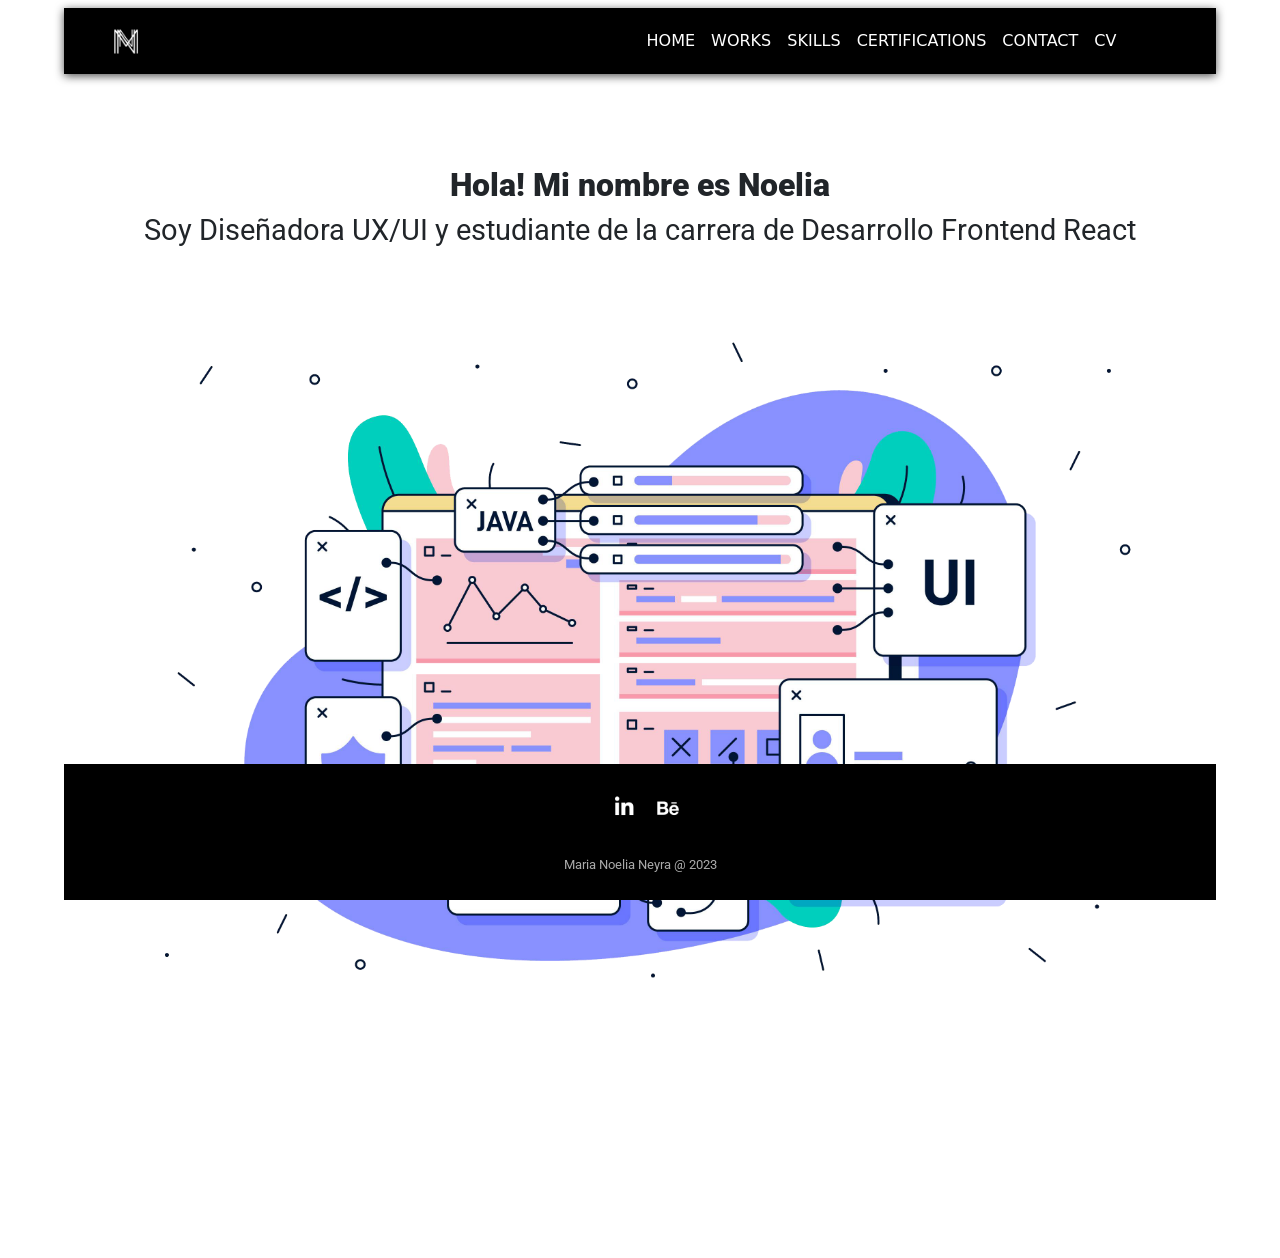
==== index.html @ 7e0b8962 "Metaetiquetas" ====
<!DOCTYPE html>
<html lang="en">
  <head>
      <!-- Metaetiquetas -->
      <meta charset="UTF-8">
      <meta http-equiv="X-UA-Compatible" content="IE=edge">
      <meta name="viewport" content="width=device-width, initial-scale=1.0">
      <meta name="desciption" content="¡Hola! Mi nombre es Noelia y te invito a visitar mi Portfolio Web">
      <meta name="keywords" content=" UX DESIGNER, UX, UI, HTML, CSS, JAVASCRIPT, EXPERIENCIA DE USUARIO, FIGMA, WHIMSICAL, PHOTOSHOP, ILLUSTRATOR">
      <!-- Icon -->
      <link rel="icon" type="image/png" sizes="16x16" href="./images/mnn-logo/favicon-16x16.png"> 
      <!-- Fuentes   -->
      <link href="https://fonts.googleapis.com/css?family=Roboto+Slab&display=swap" rel="stylesheet">  
      <link rel="preconnect" href="https://fonts.googleapis.com">
      <link rel="preconnect" href="https://fonts.gstatic.com" crossorigin>
      <link href="https://fonts.googleapis.com/css2?family=Roboto:ital,wght@0,100;0,400;0,500;0,700;0,900;1,100;1,300;1,400;1,500;1,900&family=Spinnaker&display=swap" rel="stylesheet">
      <!-- Bootstrap -->
      <link href="https://cdn.jsdelivr.net/npm/bootstrap@5.3.0/dist/css/bootstrap.min.css" rel="stylesheet" integrity="sha384-9ndCyUaIbzAi2FUVXJi0CjmCapSmO7SnpJef0486qhLnuZ2cdeRhO02iuK6FUUVM" crossorigin="anonymous">
      <script src="https://cdn.jsdelivr.net/npm/bootstrap@5.3.0/dist/js/bootstrap.bundle.min.js" integrity="sha384-geWF76RCwLtnZ8qwWowPQNguL3RmwHVBC9FhGdlKrxdiJJigb/j/68SIy3Te4Bkz" crossorigin="anonymous"></script>
      <!-- CSS -->
      <link rel="stylesheet" href="./SCSS/styles.css">
      <!-- Título -->
      <title>María Noelia Neyra | Home </title>
  </head>
  <!-- Body -->
  <body>
    <!-- Section -->
      <section>
        <!-- Navbar -->
          <nav class="navbar navbar-expand-lg bg-body-tertiary navbar fixed-top">
              <div class="container-fluid">
                <a class="navbar-brand" href="/index.html">
                  <img src="./images/logoMnn.png" alt="Logo" width="72" height="40" class="d-inline-block align-text-top img imgZoom">
                </a>
                <button class="navbar-toggler" type="button" data-bs-toggle="collapse" data-bs-target="#navbarSupportedContent" aria-controls="navbarSupportedContent" aria-expanded="false" aria-label="Toggle navigation">
                  <span class="navbar-toggler-icon"></span>
                </button>
                <div class="collapse navbar-collapse" id="navbarSupportedContent">
                  <ul class="navbar-nav">
                    <li class="nav-item">
                      <a class="nav-link" aria-current="page" href="./index.html"> HOME</a>
                    </li>
                    <li class="nav-item">
                      <a class="nav-link" aria-current="page" href="./pages/works.html"> WORKS</a>
                    </li>
                    <li class="nav-item">
                      <a class="nav-link" aria-current="page" href="./pages/skills.html"> SKILLS</a>
                    </li>
                    <li class="nav-item">
                      <a class="nav-link" aria-current="page" href="./pages/certifications.html"> CERTIFICATIONS</a>
                    </li>
                    <li class="nav-item">
                      <a class="nav-link" aria-current="page" href="./pages/contact.html"> CONTACT</a>
                    </li>
                    <li class="nav-item">
                      <a class="nav-link" aria-current="page" href="https://drive.google.com/file/d/1LeyNjabcEsjbzdWm5TXV762iki1envr3/view?usp=sharing" target="_blank">CV</a>
                    </li>
                  </ul>
                </div>
              </div>
            </nav>
      </section>
      <!-- Main -->
      <main>
        <div class="text">
          <div>
              <h1 class="textUno">Hola! Mi nombre es Noelia</h1>
              <h2 class="textDos">Soy Diseñadora UX/UI y estudiante de la carrera de Desarrollo Frontend React</h2>
          </div>
          <div class="ps-0 pe-20">
              <img class="tamImage imgZoom" src="./images/portada-uxui-png.png" alt="Imagen">
          </div>
      </div>
      </main>
      <!-- Footer -->
      <footer>
        <section class="footer fixed-bottom">
            <div class="social">
              <a href="https://www.linkedin.com/in/marianoelianeyra/" target="_blank"><img src="./images/linkedin.png" class="tamLi"></a>
              <a href="https://www.behance.net/noelianeyra" target="_blank"><img src="./images/behance.png" class="tamBe" ></a>
            </div>
            <p class="copyright">Maria Noelia Neyra @ 2023</p>
        </section>
    </footer>
  </body>
</html>
---- SCSS/styles.css ----
/*NAVBAR*/
.bg-body-tertiary {
  --bs-bg-opacity: 0;
}

@media (max-width: 575px) {
  body {
    padding-bottom: 0;
    margin-bottom: 0;
  }
  .navbar {
    background-color: #FFFFFF;
    --bs-navbar-color: #000000;
    --bs-navbar-hover-color:#8890f8;
    margin: 2% 2%;
  }
  .navbar-toggler {
    color: #000000;
    border: none;
    font-family: "Roboto";
  }
  .navbar-toggler:focus {
    text-decoration: none;
    outline: none;
    box-shadow: none;
  }
  .nav-item {
    margin-left: 50%;
  }
  .nav-link {
    background-color: #000000;
    color: #FFFFFF;
    font-family: "Roboto";
    font-size: 0.9rem;
    padding-left: 5%;
  }
  .imgZoom {
    cursor: pointer;
    transition: transform 0.2s ease;
    filter: drop-shadow(0 2px 5px rgba(0, 0, 0, 0.7));
  }
  .imgZoom:hover {
    transform: scale(1.1);
  }
}
@media (min-width: 576px) and (max-width: 732px) {
  body {
    padding-bottom: 0;
    margin-bottom: 0;
  }
  .navbar {
    background-color: #FFFFFF;
    --bs-navbar-color: #000000;
    --bs-navbar-hover-color:#8890f8;
    margin: 2% 2%;
  }
  .navbar-toggler {
    color: #000000;
    border: none;
    font-family: "Roboto";
  }
  .navbar-toggler:focus {
    text-decoration: none;
    outline: none;
    box-shadow: none;
  }
  .nav-item {
    margin-left: 50%;
  }
  .nav-link {
    background-color: #000000;
    color: #FFFFFF;
    font-family: "Roboto";
    font-size: 0.9rem;
    padding-left: 5%;
  }
  .imgZoom {
    cursor: pointer;
    transition: transform 0.2s ease;
    filter: drop-shadow(0 2px 5px rgba(0, 0, 0, 0.7));
  }
  .imgZoom:hover {
    transform: scale(1.1);
  }
}
@media (min-width: 733px) and (max-width: 767px) {
  body {
    padding-bottom: 0;
    margin-bottom: 0;
  }
  .navbar {
    background-color: #FFFFFF;
    --bs-navbar-color: #000000;
    --bs-navbar-hover-color:#8890f8;
    margin: 2% 2%;
  }
  .navbar-toggler {
    color: #000000;
    border: none;
    font-family: "Roboto";
  }
  .navbar-toggler:focus {
    text-decoration: none;
    outline: none;
    box-shadow: none;
  }
  .nav-item {
    margin-left: 50%;
  }
  .nav-link {
    background-color: #000000;
    color: #FFFFFF;
    font-family: "Roboto";
    font-size: 0.9rem;
    padding-left: 5%;
  }
  .imgZoom {
    cursor: pointer;
    transition: transform 0.2s ease;
    filter: drop-shadow(0 2px 5px rgba(0, 0, 0, 0.7));
  }
  .imgZoom:hover {
    transform: scale(1.1);
  }
}
@media (min-width: 768px) and (max-width: 991px) {
  body {
    padding-bottom: 0;
    margin-bottom: 0;
  }
  .navbar {
    background-color: #FFFFFF;
    --bs-navbar-color: #000000;
    --bs-navbar-hover-color:#8890f8;
    margin: 2% 2%;
  }
  .navbar-toggler {
    color: #000000;
    border: none;
    font-family: "Roboto";
  }
  .navbar-toggler:focus {
    text-decoration: none;
    outline: none;
    box-shadow: none;
  }
  .nav-item {
    margin-left: 50%;
  }
  .nav-link {
    background-color: #000000;
    color: #FFFFFF;
    font-family: "Roboto";
    font-size: 0.9rem;
    padding-left: 5%;
  }
  .imgZoom {
    cursor: pointer;
    transition: transform 0.2s ease;
    filter: drop-shadow(0 2px 5px rgba(0, 0, 0, 0.7));
  }
  .imgZoom:hover {
    transform: scale(1.1);
  }
}
@media (min-width: 992px) and (max-width: 1199px) {
  body {
    padding-bottom: 0;
    margin-bottom: 0;
  }
  .container-fluid {
    background-color: #000000;
    --bs-navbar-color: #FFFFFF;
    --bs-navbar-hover-color:#8890f8;
    margin: 0% 5%;
    filter: drop-shadow(0 2px 5px rgba(0, 0, 0, 0.7));
    font-size: 1rem;
  }
  .navbar-collapse {
    flex-grow: 0;
    margin-right: 10%;
  }
  .nav-link {
    margin: 0% 2%;
  }
  .imgZoom {
    cursor: pointer;
    transition: transform 0.2s ease;
  }
  .imgZoom:hover {
    transform: scale(1.1);
  }
}
@media (min-width: 1200px) and (max-width: 1399px) {
  body {
    padding-bottom: 0;
    margin-bottom: 0;
  }
  .container-fluid {
    background-color: #000000;
    --bs-navbar-color: #FFFFFF;
    --bs-navbar-hover-color:#8890f8;
    margin: 0% 5%;
    padding: 0.5% 2%;
    filter: drop-shadow(0 2px 5px rgba(0, 0, 0, 0.7));
  }
  .navbar-collapse {
    flex-grow: 0;
    margin-right: 6%;
  }
  .imgZoom {
    cursor: pointer;
    transition: transform 0.2s ease;
  }
  .imgZoom:hover {
    transform: scale(1.1);
  }
}
@media (min-width: 1400px) {
  body {
    padding-bottom: 0;
    margin-bottom: 0;
  }
  .container-fluid {
    background-color: #000000;
    --bs-navbar-color: #FFFFFF;
    --bs-navbar-hover-color:#8890f8;
    margin: 0% 5%;
    padding: 0.5% 2%;
    filter: drop-shadow(0 2px 5px rgba(0, 0, 0, 0.7));
  }
  .navbar-collapse {
    flex-grow: 0;
    margin-right: 6%;
  }
  .imgZoom {
    cursor: pointer;
    transition: transform 0.2s ease;
  }
  .imgZoom:hover {
    transform: scale(1.1);
  }
}
/* PORTADA */
@media (max-width: 575px) {
  body {
    padding-bottom: 0;
    margin-bottom: 0;
  }
  .tamImage {
    width: 105%;
    margin-top: 20%;
    padding-right: 5%;
  }
  .text {
    font-family: "Roboto";
    text-align: center;
    margin: 30% 5% 0% 5%;
  }
  .text h1:hover {
    color: #8890f8;
  }
  .textUno {
    font-size: 1.2rem;
    font-weight: 800;
  }
  .textDos {
    font-weight: 400;
    font-size: 1rem;
  }
}
@media (min-width: 576px) and (max-width: 767px) {
  body {
    padding-bottom: 0;
    margin-bottom: 0;
  }
  .tamImage {
    width: 105%;
    margin-top: 10%;
    padding-right: 5%;
    margin-bottom: 10%;
  }
  .text {
    font-family: "Roboto";
    text-align: center;
    margin: 25% 5% 0% 5%;
  }
  .text h1:hover {
    color: #8890f8;
  }
  .textUno {
    font-size: 1.8rem;
    font-weight: 800;
  }
  .textDos {
    font-weight: 400;
    font-size: 1.5rem;
  }
}
@media (min-width: 768px) and (max-width: 991px) {
  .tamImage {
    width: 90%;
    padding-right: 5%;
    margin-bottom: 5%;
  }
  .text {
    font-family: "Roboto";
    text-align: center;
    margin: 20% 5% 0% 5%;
  }
  .text h1:hover {
    color: #8890f8;
  }
  .textUno {
    font-size: 1.9rem;
    font-weight: 600;
  }
  .textDos {
    font-weight: 400;
    font-size: 1.5rem;
  }
}
@media (min-width: 992px) and (max-width: 1199px) {
  body {
    padding-bottom: 0;
    margin-bottom: 0;
  }
  .tamImage {
    width: 65%;
    margin-bottom: 20%;
  }
  .text {
    font-family: "Roboto";
    text-align: center;
    margin-top: 15%;
  }
  .text h1:hover {
    color: #8890f8;
  }
  .textUno {
    font-size: 2rem;
    font-weight: 800;
  }
  .textDos {
    font-weight: 400;
    font-size: 1.8rem;
    margin: 0% 15% 2% 15%;
  }
}
@media (min-width: 1200px) and (max-width: 1399px) {
  .container {
    display: flex;
    align-items: center;
    justify-content: center;
    margin-top: 50%;
  }
  .tamImage {
    width: 80%;
    margin-top: 5%;
  }
  .text {
    font-family: "Roboto";
    text-align: center;
    margin-top: 13%;
    margin-bottom: 20%;
  }
  .text h1:hover {
    color: #8890f8;
  }
  .textUno {
    font-size: 2rem;
    font-weight: 900;
  }
  .textDos {
    font-weight: 400;
    font-size: 1.8rem;
  }
}
@media (min-width: 1400px) {
  main {
    margin-top: -8%;
  }
  .container {
    display: flex;
    align-items: center;
    justify-content: center;
    margin-top: 50%;
  }
  .tamImage {
    width: 90%;
    margin-left: 90%;
    margin-top: -35%;
  }
  .text {
    width: 50%;
    font-family: "Roboto";
    text-align: center;
    margin-left: 2%;
    margin-top: 25%;
  }
  .text h1:hover {
    color: #8890f8;
  }
  .textUno {
    font-size: 2.5rem;
    font-weight: 900;
    margin-bottom: 5%;
  }
  .textDos {
    font-weight: 400;
    font-size: 1.8rem;
    margin: 0% 10% 0% 10%;
  }
}
/*WORKS*/
@media (max-width: 575px) {
  .tamTrabajos {
    width: 80%;
    margin-bottom: 8%;
    margin-left: 10%;
  }
  .marginB {
    margin-bottom: 30%;
  }
  .titulo {
    font-family: "Roboto";
    font-size: 1rem;
    margin-bottom: 10%;
    margin-top: 38%;
    text-align: center;
    position: relative;
  }
  .titulo::before,
  .titulo::after {
    content: "";
    position: absolute;
    width: 25%;
    height: 0.5px;
    background-color: rgb(99, 99, 99);
  }
  .titulo::before {
    left: 2px;
    margin-left: 13%;
    margin-top: 2%;
  }
  .titulo::after {
    right: 2px;
    margin-right: 13%;
    margin-top: 2%;
  }
}
@media (min-width: 576px) and (max-width: 767px) {
  .marginB {
    margin-bottom: 30%;
  }
  .tamTrabajos {
    width: 80%;
    margin-bottom: 8%;
    margin-left: 10%;
  }
  .titulo {
    font-family: "Roboto";
    font-size: 1.2rem;
    margin-bottom: 10%;
    margin-top: 25%;
    text-align: center;
    position: relative;
  }
  .titulo::before,
  .titulo::after {
    content: "";
    position: absolute;
    width: 25%;
    height: 0.5px;
    background-color: rgb(99, 99, 99);
  }
  .titulo::before {
    left: 2px;
    margin-left: 14%;
    margin-top: 2%;
  }
  .titulo::after {
    right: 2px;
    margin-right: 14%;
    margin-top: 2%;
  }
}
@media (min-width: 768px) and (max-width: 991px) {
  .marginB {
    margin-bottom: 30%;
  }
  .tamTrabajos {
    width: 80%;
    margin-bottom: 8%;
    margin-left: 10%;
  }
  .titulo {
    font-family: "Roboto";
    font-size: 1.5rem;
    margin-bottom: 8%;
    margin-top: 20%;
    text-align: center;
    position: relative;
  }
  .titulo::before,
  .titulo::after {
    content: "";
    position: absolute;
    width: 20%;
    height: 0.5px;
    background-color: rgb(99, 99, 99);
  }
  .titulo::before {
    left: 2px;
    margin-left: 20%;
    margin-top: 2%;
  }
  .titulo::after {
    right: 2px;
    margin-right: 20%;
    margin-top: 2%;
  }
}
@media (min-width: 992px) and (max-width: 1199px) {
  .marginB {
    margin-bottom: 20%;
  }
  .tamTrabajos {
    width: 80%;
    margin-bottom: 8%;
    margin-left: 10%;
  }
  .titulo {
    font-family: "Roboto";
    font-size: 1.5rem;
    margin-bottom: 8%;
    margin-top: 13%;
    text-align: center;
    position: relative;
  }
  .titulo::before,
  .titulo::after {
    content: "";
    position: absolute;
    width: 25%;
    height: 0.5px;
    background-color: rgb(99, 99, 99);
  }
  .titulo::before {
    left: 2px;
    margin-left: 18%;
    margin-top: 1.3%;
  }
  .titulo::after {
    right: 2px;
    margin-right: 18%;
    margin-top: 1.3%;
  }
}
@media (min-width: 1200px) and (max-width: 1399px) {
  .marginB {
    margin-bottom: 20%;
  }
  .tamTrabajos {
    width: 80%;
    margin-bottom: 8%;
    margin-left: 10%;
  }
  .titulo {
    font-family: "Roboto";
    font-size: 1.5rem;
    margin-bottom: 5%;
    margin-top: 13%;
    text-align: center;
    position: relative;
  }
  .titulo::before,
  .titulo::after {
    content: "";
    position: absolute;
    width: 30%;
    height: 0.5px;
    background-color: rgb(99, 99, 99);
  }
  .titulo::before {
    left: 2px;
    margin-left: 15%;
    margin-top: 1.3%;
  }
  .titulo::after {
    right: 2px;
    margin-right: 15%;
    margin-top: 1.3%;
  }
  .container {
    margin-top: 5%;
  }
}
@media (min-width: 1400px) {
  .tamTrabajos {
    width: 100%;
    margin-bottom: 22%;
  }
  .titulo {
    font-family: "Roboto";
    font-size: 1.5rem;
    margin-bottom: 5%;
    margin-top: 18%;
    text-align: center;
    position: relative;
  }
  .titulo::before,
  .titulo::after {
    content: "";
    position: absolute;
    width: 25%;
    height: 1px;
    background-color: rgb(99, 99, 99);
  }
  .titulo::before {
    left: 2px;
    margin-left: 21%;
    margin-top: 0.8%;
  }
  .titulo::after {
    right: 2px;
    margin-right: 21%;
    margin-top: 0.8%;
  }
  .container {
    margin-top: 5%;
  }
}
/*SKILLS*/
@media (max-width: 575px) {
  .tDisplay {
    display: flex;
    flex-direction: column;
    align-items: center;
    margin: 10px;
    text-align: center;
  }
  .tDisplay img {
    width: 150px;
  }
  .image-container-uno {
    display: block;
    justify-content: center;
    align-items: center;
    flex-wrap: wrap;
    margin-top: -1%;
    margin-bottom: 5%;
  }
  .image-container-dos {
    display: block;
    justify-content: center;
    align-items: center;
    flex-wrap: wrap;
    margin-top: -1%;
    margin-bottom: 10%;
  }
  .nameSkills {
    font-family: "Roboto";
    font-size: 0.9rem;
    font-weight: 100;
  }
  .mbottom {
    margin-bottom: 50%;
  }
}
@media (min-width: 576px) and (max-width: 767px) {
  .tDisplay {
    display: flex;
    flex-direction: column;
    align-items: center;
    margin: 10px;
    text-align: center;
  }
  .tDisplay img {
    width: 200px;
  }
  .image-container-uno {
    display: block;
    justify-content: center;
    align-items: center;
    flex-wrap: wrap;
    margin-top: -1%;
    margin-bottom: 5%;
  }
  .image-container-dos {
    display: block;
    justify-content: center;
    align-items: center;
    flex-wrap: wrap;
    margin-top: -1%;
    margin-bottom: 10%;
  }
  .nameSkills {
    font-family: "Roboto";
    font-size: 1rem;
    font-weight: 100;
  }
  .mbottom {
    margin-bottom: 50%;
  }
}
@media (min-width: 768px) and (max-width: 991px) {
  .tDisplay {
    display: flex;
    flex-direction: column;
    align-items: center;
    margin: 10px;
    text-align: center;
  }
  .tDisplay img {
    width: 180px;
  }
  .image-container-uno {
    display: flex;
    justify-content: center;
    align-items: center;
    flex-wrap: wrap;
    margin-top: -1%;
    margin-bottom: 5%;
  }
  .image-container-dos {
    display: flex;
    justify-content: center;
    align-items: center;
    flex-wrap: wrap;
    margin-top: -1%;
    margin-bottom: 10%;
  }
  .nameSkills {
    font-family: "Roboto";
    font-size: 0.9rem;
    font-weight: 100;
  }
  .mleftA {
    margin-left: 2%;
  }
  .mleft {
    margin-left: 6%;
  }
}
@media (min-width: 992px) and (max-width: 1199px) {
  .tDisplay {
    display: flex;
    flex-direction: column;
    align-items: center;
    margin: 10px;
    text-align: center;
  }
  .tDisplay img {
    width: 200px;
  }
  .image-container-uno {
    display: flex;
    justify-content: center;
    align-items: center;
    flex-wrap: wrap;
    margin-top: -1%;
    margin-bottom: 5%;
  }
  .image-container-dos {
    display: flex;
    justify-content: center;
    align-items: center;
    flex-wrap: wrap;
    margin-top: -1%;
    margin-bottom: 10%;
  }
  .nameSkills {
    font-family: "Roboto";
    font-size: 1rem;
    font-weight: 100;
  }
  .mleftA {
    margin-left: 5%;
  }
  .mleft {
    margin-left: 6%;
  }
}
@media (min-width: 1200px) and (max-width: 1399px) {
  .tDisplay {
    display: flex;
    flex-direction: column;
    align-items: center;
    margin: 10px;
    text-align: center;
  }
  .tDisplay img {
    width: 230px;
  }
  .image-container-uno {
    display: flex;
    justify-content: center;
    align-items: center;
    flex-wrap: wrap;
    margin-top: -1%;
    margin-bottom: 5%;
  }
  .image-container-dos {
    display: flex;
    justify-content: center;
    align-items: center;
    flex-wrap: wrap;
    margin-top: -1%;
    margin-bottom: 10%;
  }
  .nameSkills {
    font-family: "Roboto";
    font-size: 1rem;
    font-weight: 100;
  }
  .mleftA {
    margin-left: 3%;
  }
  .mleft {
    margin-left: 3%;
  }
}
@media (min-width: 1400px) {
  .tamLogo {
    width: 20%;
  }
  .tDisplay {
    display: flex;
    flex-direction: column;
    align-items: center;
    margin: 10px;
    text-align: center;
  }
  .tDisplay img {
    width: 250px;
  }
  .image-container-uno {
    display: flex;
    justify-content: center;
    align-items: center;
    flex-wrap: wrap;
    margin-top: -1%;
    margin-bottom: 5%;
  }
  .image-container-dos {
    display: flex;
    justify-content: center;
    align-items: center;
    flex-wrap: wrap;
    margin-top: -1%;
    margin-bottom: 15%;
  }
  .nameSkills {
    font-family: "Roboto";
    font-weight: 100;
    font-size: 1.2rem;
  }
  .mleftA {
    margin-left: 2%;
  }
  .mleft {
    margin-left: 2%;
  }
}
/*CERTIFICATIONS*/
@media (max-width: 575px) {
  .tDisplayC {
    display: inline;
    margin-right: 1%;
    margin-left: 1%;
  }
  .tamCerti {
    width: 75%;
    margin-bottom: 8%;
    margin-left: 3%;
  }
  .espacios {
    margin-left: 15%;
  }
  .tituloC {
    font-family: "Roboto";
    font-size: 1rem;
    margin-bottom: 10%;
    margin-top: 38%;
    text-align: center;
    position: relative;
  }
  .tituloC::before,
  .tituloC::after {
    content: "";
    position: absolute;
    width: 8%;
    height: 0.5px;
    background-color: rgb(99, 99, 99);
  }
  .tituloC::before {
    left: 2px;
    margin-left: 16%;
    margin-top: 2%;
  }
  .tituloC::after {
    right: 2px;
    margin-right: 16%;
    margin-top: 2%;
  }
  .mbottom {
    margin-bottom: 80%;
  }
}
@media (min-width: 576px) and (max-width: 767px) {
  .tDisplayC {
    display: inline;
    margin-right: 1%;
    margin-left: 1%;
  }
  .tamCerti {
    width: 75%;
    margin-bottom: 8%;
    margin-left: 3%;
  }
  .espacios {
    margin-left: 15%;
  }
  .tituloC {
    font-family: "Roboto";
    font-size: 1.2rem;
    margin-bottom: 10%;
    margin-top: 26%;
    text-align: center;
    position: relative;
  }
  .tituloC::before,
  .tituloC::after {
    content: "";
    position: absolute;
    width: 16%;
    height: 0.5px;
    background-color: rgb(99, 99, 99);
  }
  .tituloC::before {
    left: 2px;
    margin-left: 13%;
    margin-top: 2%;
  }
  .tituloC::after {
    right: 2px;
    margin-right: 13%;
    margin-top: 2%;
  }
  .mbottom {
    margin-bottom: 50%;
  }
}
@media (min-width: 768px) and (max-width: 991px) {
  .tDisplayC {
    display: inline;
    margin-right: 1%;
    margin-left: 1%;
  }
  .tamCerti {
    width: 75%;
    margin-bottom: 8%;
    margin-left: 3%;
  }
  .espacios {
    margin-left: 15%;
  }
  .tituloC {
    font-family: "Roboto";
    font-size: 1.5rem;
    margin-bottom: 10%;
    margin-top: 20%;
    text-align: center;
    position: relative;
  }
  .tituloC::before,
  .tituloC::after {
    content: "";
    position: absolute;
    width: 10%;
    height: 0.5px;
    background-color: rgb(99, 99, 99);
  }
  .tituloC::before {
    left: 2px;
    margin-left: 20%;
    margin-top: 2%;
  }
  .tituloC::after {
    right: 2px;
    margin-right: 20%;
    margin-top: 2%;
  }
  .mbottom {
    margin-bottom: 50%;
  }
}
@media (min-width: 992px) and (max-width: 1199px) {
  .tDisplayC {
    display: inline;
    margin-right: 1%;
    margin-left: 1%;
  }
  .tamCerti {
    width: 75%;
    margin-bottom: 8%;
    margin-left: 3%;
  }
  .espacios {
    margin-left: 15%;
  }
  .tituloC {
    font-family: "Roboto";
    font-size: 1.5rem;
    margin-bottom: 10%;
    margin-top: 13%;
    text-align: center;
    position: relative;
  }
  .tituloC::before,
  .tituloC::after {
    content: "";
    position: absolute;
    width: 17%;
    height: 0.5px;
    background-color: rgb(99, 99, 99);
  }
  .tituloC::before {
    left: 2px;
    margin-left: 18%;
    margin-top: 1.3%;
  }
  .tituloC::after {
    right: 2px;
    margin-right: 18%;
    margin-top: 1.3%;
  }
  .mbottom {
    margin-bottom: 50%;
  }
}
@media (min-width: 1200px) and (max-width: 1399px) {
  .tDisplayC {
    display: inline;
    margin-right: 1%;
    margin-left: 1%;
  }
  .tamCerti {
    width: 45%;
    margin-bottom: 8%;
  }
  .espacios {
    margin-left: 6%;
  }
  .tituloC {
    font-family: "Roboto";
    font-size: 1.5rem;
    margin-bottom: 5%;
    margin-top: 13%;
    text-align: center;
    position: relative;
  }
  .tituloC::before,
  .tituloC::after {
    content: "";
    position: absolute;
    width: 24%;
    height: 1px;
    background-color: rgb(99, 99, 99);
  }
  .tituloC::before {
    left: 2px;
    margin-left: 15%;
    margin-top: 1%;
  }
  .tituloC::after {
    right: 2px;
    margin-right: 15%;
    margin-top: 1%;
  }
  .mb {
    margin-bottom: 20%;
  }
}
@media (min-width: 1400px) {
  .tDisplayC {
    display: inline;
    margin-right: 1%;
    margin-left: 1%;
  }
  .tamCerti {
    width: 41%;
    margin-bottom: 8%;
    margin-left: 3%;
  }
  .espacios {
    margin-left: 5%;
  }
  .tituloC {
    font-family: "Roboto";
    font-size: 1.5rem;
    margin-bottom: 5%;
    margin-top: 18%;
    text-align: center;
    position: relative;
  }
  .tituloC::before,
  .tituloC::after {
    content: "";
    position: absolute;
    width: 23%;
    height: 1px;
    background-color: rgb(99, 99, 99);
  }
  .tituloC::before {
    left: 2px;
    margin-left: 19%;
    margin-top: 0.8%;
  }
  .tituloC::after {
    right: 2px;
    margin-right: 19%;
    margin-top: 0.8%;
  }
  .mb {
    margin-bottom: 20%;
  }
}
/*CONTACT*/
@media (max-width: 575px) {
  .tituloCont {
    font-family: "Roboto";
    font-size: 1rem;
    margin-bottom: 10%;
    margin-top: 37%;
    text-align: center;
    position: relative;
  }
  .tituloCont::before,
  .tituloCont::after {
    content: "";
    position: absolute;
    width: 18%;
    height: 0.5px;
    background-color: rgb(99, 99, 99);
  }
  .tituloCont::before {
    left: 2px;
    margin-left: 13%;
    margin-top: 3%;
  }
  .tituloCont::after {
    right: 2px;
    margin-right: 13%;
    margin-top: 3%;
  }
  .bg-contact {
    background-color: rgba(136, 143, 248, 0.4588235294);
    margin: 20% 17% 40% 18%;
    padding-top: 2%;
    padding-bottom: 2%;
  }
  .form {
    margin-left: 8%;
    margin-bottom: 4%;
    font-size: 0.9rem;
  }
  .space {
    margin-bottom: 5%;
  }
  .style {
    border-top: transparent;
    border-left: transparent;
    border-right: transparent;
    padding-top: 3%;
    padding-bottom: 3%;
    width: 90%;
  }
  .message {
    padding-bottom: 40%;
  }
  .input-name {
    margin-left: 0%;
    text-align: start;
    font-size: 0.9rem;
    font-family: "Roboto";
    font-weight: 500;
    margin-top: 2%;
  }
  .button {
    margin-left: 30%;
  }
  .submitF {
    border-radius: 10%;
  }
  .submitF:hover {
    color: #8890f8;
  }
  .submitF a {
    color: #000000;
    text-decoration: none;
    font-size: 0.9rem;
    padding-top: 1%;
    font-family: "Roboto";
  }
}
@media (min-width: 576px) and (max-width: 767px) {
  .tituloCont {
    font-family: "Roboto";
    font-size: 1rem;
    margin-bottom: 10%;
    margin-top: 25%;
    text-align: center;
    position: relative;
  }
  .tituloCont::before,
  .tituloCont::after {
    content: "";
    position: absolute;
    width: 25%;
    height: 0.5px;
    background-color: rgb(99, 99, 99);
  }
  .tituloCont::before {
    left: 2px;
    margin-left: 14%;
    margin-top: 2%;
  }
  .tituloCont::after {
    right: 2px;
    margin-right: 14%;
    margin-top: 2%;
  }
  .bg-contact {
    background-color: rgba(136, 143, 248, 0.4588235294);
    margin: 13% 20% 40% 20%;
    padding-top: 2%;
    padding-bottom: 2%;
  }
  .form {
    margin-left: 8%;
    margin-bottom: 4%;
    font-size: 1rem;
  }
  .space {
    margin-bottom: 5%;
  }
  .style {
    border-top: transparent;
    border-left: transparent;
    border-right: transparent;
    padding-top: 3%;
    padding-bottom: 3%;
    width: 90%;
  }
  .message {
    padding-bottom: 40%;
  }
  .input-name {
    margin-left: 0%;
    text-align: start;
    font-size: 1rem;
    font-family: "Roboto";
    font-weight: 500;
    margin-top: 2%;
  }
  .button {
    margin-left: 30%;
  }
  .submitF {
    border-radius: 10%;
  }
  .submitF:hover {
    color: #8890f8;
  }
  .submitF a {
    color: #000000;
    text-decoration: none;
    font-size: 1rem;
    padding-top: 1%;
    font-family: "Roboto";
  }
}
@media (min-width: 768px) and (max-width: 991px) {
  .tituloCont {
    font-family: "Roboto";
    font-size: 1.5rem;
    margin-bottom: 8%;
    margin-top: 20%;
    text-align: center;
    position: relative;
  }
  .tituloCont::before,
  .tituloCont::after {
    content: "";
    position: absolute;
    width: 20%;
    height: 0.5px;
    background-color: rgb(99, 99, 99);
  }
  .tituloCont::before {
    left: 2px;
    margin-left: 18%;
    margin-top: 2%;
  }
  .tituloCont::after {
    right: 2px;
    margin-right: 18%;
    margin-top: 2%;
  }
  .bg-contact {
    background-color: rgba(136, 143, 248, 0.4588235294);
    margin: 13% 17% 40% 18%;
    padding-top: 2%;
    padding-bottom: 2%;
  }
  .form {
    margin-left: 8%;
    margin-bottom: 4%;
    font-size: 1rem;
  }
  .space {
    margin-bottom: 5%;
  }
  .style {
    border-top: transparent;
    border-left: transparent;
    border-right: transparent;
    padding-top: 3%;
    padding-bottom: 3%;
    width: 90%;
  }
  .message {
    padding-bottom: 40%;
  }
  .input-name {
    margin-left: 0%;
    text-align: start;
    font-size: 1rem;
    font-family: "Roboto";
    font-weight: 500;
    margin-top: 2%;
  }
  .button {
    margin-left: 30%;
  }
  .submitF {
    border-radius: 10%;
  }
  .submitF:hover {
    color: #8890f8;
  }
  .submitF a {
    color: #000000;
    text-decoration: none;
    font-size: 1rem;
    padding-top: 1%;
    font-family: "Roboto";
  }
}
@media (min-width: 992px) and (max-width: 1199px) {
  .tituloCont {
    font-family: "Roboto";
    font-size: 1.5rem;
    margin-bottom: 8%;
    margin-top: 13%;
    text-align: center;
    position: relative;
  }
  .tituloCont::before,
  .tituloCont::after {
    content: "";
    position: absolute;
    width: 25%;
    height: 1px;
    background-color: rgb(99, 99, 99);
  }
  .tituloCont::before {
    left: 2px;
    margin-left: 16%;
    margin-top: 1.3%;
  }
  .tituloCont::after {
    right: 2px;
    margin-right: 16%;
    margin-top: 1.3%;
  }
  .bg-contact {
    background-color: rgba(136, 143, 248, 0.4588235294);
    margin: 0% 30% 18% 30%;
    padding-top: 2%;
    padding-bottom: 2%;
  }
  .form {
    margin-left: 8%;
    margin-bottom: 4%;
  }
  .space {
    margin-bottom: 5%;
  }
  .style {
    border-top: transparent;
    border-left: transparent;
    border-right: transparent;
    padding-top: 3%;
    padding-bottom: 3%;
    width: 90%;
  }
  .message {
    padding-bottom: 40%;
  }
  .input-name {
    margin-left: 0%;
    text-align: start;
    font-size: 1rem;
    font-family: "Roboto";
    font-weight: 500;
    margin-top: 2%;
  }
  .button {
    margin-left: 39%;
  }
  .submitF {
    border-radius: 10%;
    border-color: #8890f8;
    font-family: "Roboto";
    font-size: 0.9rem;
    text-decoration: none;
  }
  .submitF:hover {
    color: #8890f8;
  }
  .submitF a {
    color: #000000;
    text-decoration: none;
    font-size: 1rem;
    padding-top: 1%;
    font-family: "Roboto";
  }
}
@media (min-width: 1200px) and (max-width: 1399px) {
  .tituloCont {
    font-family: "Roboto";
    font-size: 1.5rem;
    margin-bottom: 8%;
    margin-top: 13%;
    text-align: center;
    position: relative;
  }
  .tituloCont::before,
  .tituloCont::after {
    content: "";
    position: absolute;
    width: 25%;
    height: 1px;
    background-color: rgb(99, 99, 99);
  }
  .tituloCont::before {
    left: 2px;
    margin-left: 16%;
    margin-top: 1.3%;
  }
  .tituloCont::after {
    right: 2px;
    margin-right: 16%;
    margin-top: 1.3%;
  }
  .bg-contact {
    background-color: rgba(136, 143, 248, 0.4588235294);
    margin: 0% 32% 18% 32%;
    padding-top: 2%;
    padding-bottom: 2%;
  }
  .form {
    margin-left: 8%;
    margin-bottom: 4%;
  }
  .space {
    margin-bottom: 5%;
  }
  .style {
    border-top: transparent;
    border-left: transparent;
    border-right: transparent;
    padding-top: 3%;
    padding-bottom: 3%;
    width: 90%;
  }
  .message {
    padding-bottom: 40%;
  }
  .input-name {
    margin-left: 0%;
    text-align: start;
    font-size: 1rem;
    font-family: "Roboto";
    font-weight: 500;
    margin-top: 2%;
  }
  .button {
    margin-left: 39%;
  }
  .submitF {
    border-radius: 10%;
    border-color: #8890f8;
    font-family: "Roboto";
    font-size: 1rem;
    text-decoration: none;
  }
  .submitF:hover {
    color: #8890f8;
  }
  .submitF a {
    color: #000000;
    text-decoration: none;
    font-size: 1rem;
    padding-top: 1%;
    font-family: "Roboto";
  }
}
@media (min-width: 1400px) {
  .tituloCont {
    font-family: "Roboto";
    font-size: 1.5rem;
    margin-bottom: 5%;
    margin-top: 18%;
    text-align: center;
    position: relative;
  }
  .tituloCont::before,
  .tituloCont::after {
    content: "";
    position: absolute;
    width: 23%;
    height: 1px;
    background-color: rgb(99, 99, 99);
  }
  .tituloCont::before {
    left: 2px;
    margin-left: 19%;
    margin-top: 0.8%;
  }
  .tituloCont::after {
    right: 2px;
    margin-right: 19%;
    margin-top: 0.8%;
  }
  .bg-contact {
    background-color: rgba(136, 143, 248, 0.4588235294);
    margin: 0% 35% 15% 35%;
    padding-top: 2%;
    padding-bottom: 2%;
  }
  .form {
    margin-left: 8%;
    margin-bottom: 4%;
  }
  .space {
    margin-bottom: 5%;
  }
  .style {
    border-top: transparent;
    border-left: transparent;
    border-right: transparent;
    padding-top: 5%;
    padding-bottom: 5%;
    width: 90%;
  }
  .message {
    padding-bottom: 40%;
  }
  .input-name {
    margin-left: 0%;
    text-align: start;
    font-size: 1rem;
    font-family: "Roboto";
    font-weight: 500;
    margin-top: 2%;
  }
  .button {
    margin-left: 39%;
  }
  .submitF {
    border-radius: 10%;
    border-color: #8890f8;
    font-family: "Roboto";
    font-size: 0.9rem;
    text-decoration: none;
  }
}
/*THANK YOU*/
@media (max-width: 575px) {
  .textT {
    text-align: center;
    margin: 60% 10% 0% 10%;
    color: #000000;
    font-family: "Roboto";
  }
  .tituloT {
    font-weight: 400;
    font-size: 1.5rem;
    filter: drop-shadow(0 2px 5px rgba(0, 0, 0, 0.7));
  }
  .subT {
    margin-top: 5%;
    font-size: 1rem;
    color: #8890f8;
  }
  .buttonT {
    align-items: center;
    margin-top: 20%;
    border-radius: 10%;
  }
  .buttonT a {
    text-decoration: none;
    color: #000000;
  }
  .buttonT a :hover {
    color: #8890f8;
  }
}
@media (min-width: 576px) and (max-width: 767px) {
  .textT {
    text-align: center;
    margin: 55% 10% 0% 10%;
    color: #000000;
    font-family: "Roboto";
  }
  .tituloT {
    font-weight: 400;
    font-size: 1.8rem;
    filter: drop-shadow(0 2px 5px rgba(0, 0, 0, 0.7));
  }
  .subT {
    margin-top: 5%;
    font-size: 1.5rem;
    color: #8890f8;
  }
  .buttonT {
    align-items: center;
    margin-top: 20%;
    border-radius: 10%;
  }
  .buttonT a {
    text-decoration: none;
    color: #000000;
  }
  .buttonT a :hover {
    color: #8890f8;
  }
}
@media (min-width: 768px) and (max-width: 991px) {
  .textT {
    text-align: center;
    margin: 30% 10% 0% 10%;
    color: #000000;
    font-family: "Roboto";
  }
  .tituloT {
    font-weight: 400;
    font-size: 1.8rem;
    filter: drop-shadow(0 2px 5px rgba(0, 0, 0, 0.7));
  }
  .subT {
    margin-top: 5%;
    font-size: 1.5rem;
    color: #8890f8;
  }
  .buttonT {
    align-items: center;
    margin-top: 20%;
    border-radius: 10%;
  }
  .buttonT a {
    text-decoration: none;
    color: #000000;
  }
  .buttonT a :hover {
    color: #8890f8;
  }
}
@media (min-width: 992px) and (max-width: 1199px) {
  .textT {
    text-align: center;
    margin: 30% 10% 0% 10%;
    color: #000000;
    font-family: "Roboto";
  }
  .tituloT {
    font-weight: 400;
    font-size: 1.8rem;
    filter: drop-shadow(0 2px 5px rgba(0, 0, 0, 0.7));
  }
  .subT {
    margin-top: 5%;
    font-size: 1.5rem;
    color: #8890f8;
  }
  .buttonT {
    align-items: center;
    margin-top: 20%;
    border-radius: 10%;
  }
  .buttonT a {
    text-decoration: none;
    color: #000000;
  }
  .buttonT a :hover {
    color: #8890f8;
  }
}
@media (min-width: 1200px) and (max-width: 1399px) {
  .textT {
    text-align: center;
    margin: 30% 10% 0% 10%;
    color: #000000;
    font-family: "Roboto";
  }
  .tituloT {
    font-weight: 400;
    font-size: 1.8rem;
    filter: drop-shadow(0 2px 5px rgba(0, 0, 0, 0.7));
  }
  .subT {
    margin-top: 5%;
    font-size: 1.5rem;
    color: #8890f8;
  }
  .buttonT {
    align-items: center;
    margin-top: 20%;
    border-radius: 10%;
  }
  .buttonT a {
    text-decoration: none;
    color: #000000;
  }
  .buttonT a :hover {
    color: #8890f8;
  }
}
@media (min-width: 1400px) {
  .textT {
    text-align: center;
    margin-top: 15%;
    color: #000000;
    font-family: "Roboto";
  }
  .tituloT {
    font-weight: 400;
    font-size: 2rem;
    filter: drop-shadow(0 2px 5px rgba(0, 0, 0, 0.7));
  }
  .subT {
    margin-top: 5%;
    font-size: 1.5rem;
    color: #8890f8;
  }
  .buttonT {
    align-items: center;
    margin-top: 12%;
    border-radius: 10%;
    font-size: 1rem;
  }
  .buttonT a {
    text-decoration: none;
    color: #000000;
  }
  .buttonT a :hover {
    color: #8890f8;
  }
}
/* FOOTER */
@media (max-width: 575px) {
  .tamLi {
    align-items: center;
    width: 58%;
    padding-top: 40%;
    margin-top: 10%;
    padding-bottom: 15%;
  }
  .tamBe {
    align-items: center;
    width: 55%;
    padding-top: 40%;
  }
  .footer {
    background-color: #000000;
  }
  .footer .social {
    text-align: center;
    justify-content: end;
    padding-bottom: 25px;
    margin-left: 1%;
  }
  .footer .social a {
    font-size: 24px;
    border: 1px solidcolor #FFFFFF;
    width: 40px;
    height: 40px;
    display: inline-block;
  }
  .footer .social a:hover {
    opacity: 0.5;
  }
  .footer .copyright {
    font-family: "Roboto";
    margin-top: 6px;
    padding-bottom: 5%;
    text-align: center;
    font-size: 0.8rem;
    color: #aaa;
  }
}
@media (min-width: 576px) and (max-width: 767px) {
  .tamLi {
    align-items: center;
    width: 58%;
    padding-top: 40%;
    margin-top: 10%;
    padding-bottom: 15%;
  }
  .tamBe {
    align-items: center;
    width: 55%;
    padding-top: 40%;
  }
  .footer {
    background-color: #000000;
  }
  .footer .social {
    text-align: center;
    justify-content: end;
    padding-bottom: 25px;
    margin-left: 1%;
  }
  .footer .social a {
    font-size: 24px;
    border: 1px solidcolor #FFFFFF;
    width: 40px;
    height: 40px;
    display: inline-block;
  }
  .footer .social a:hover {
    opacity: 0.5;
  }
  .footer .copyright {
    font-family: "Roboto";
    margin-top: 6px;
    padding-bottom: 5%;
    text-align: center;
    font-size: 0.8rem;
    color: #aaa;
  }
}
@media (min-width: 768px) and (max-width: 991px) {
  .tamLi {
    align-items: center;
    width: 58%;
    padding-top: 40%;
    margin-top: 10%;
    padding-bottom: 15%;
  }
  .tamBe {
    align-items: center;
    width: 55%;
    padding-top: 40%;
  }
  .footer {
    background-color: #000000;
  }
  .footer .social {
    text-align: center;
    justify-content: end;
    padding-bottom: 25px;
    margin-left: 1%;
  }
  .footer .social a {
    font-size: 24px;
    border: 1px solidcolor #FFFFFF;
    width: 40px;
    height: 40px;
    display: inline-block;
  }
  .footer .social a:hover {
    opacity: 0.5;
  }
  .footer .copyright {
    font-family: "Roboto";
    margin-top: 6px;
    padding-bottom: 5%;
    text-align: center;
    font-size: 0.8rem;
    color: #aaa;
  }
}
@media (min-width: 992px) and (max-width: 1199px) {
  .tamLi {
    align-items: center;
    width: 58%;
    padding-top: 40%;
    margin-top: 10%;
  }
  .tamBe {
    align-items: center;
    width: 55%;
    padding-top: 50%;
  }
  .footer {
    padding: 10px 0;
    background-color: #000000;
    margin: 2% 5% 0% 5%;
  }
  .footer .social {
    text-align: center;
    justify-content: end;
    padding-bottom: 25px;
    margin-left: 1%;
  }
  .footer .social a {
    font-size: 24px;
    border: 1px solidcolor #FFFFFF;
    width: 40px;
    height: 40px;
    display: inline-block;
  }
  .footer .social a:hover {
    opacity: 0.5;
  }
  .footer .copyright {
    font-family: "Roboto";
    margin-top: 15px;
    text-align: center;
    font-size: 13px;
    color: #aaa;
  }
}
@media (min-width: 1200px) and (max-width: 1399px) {
  .tamLi {
    align-items: center;
    width: 58%;
    padding-top: 40%;
    margin-top: 10%;
  }
  .tamBe {
    align-items: center;
    width: 55%;
    padding-top: 50%;
  }
  .footer {
    padding: 10px 0;
    background-color: #000000;
    margin: 2% 5% 0% 5%;
  }
  .footer .social {
    text-align: center;
    justify-content: end;
    padding-bottom: 25px;
    margin-left: 1%;
  }
  .footer .social a {
    font-size: 24px;
    border: 1px solidcolor #FFFFFF;
    width: 40px;
    height: 40px;
    display: inline-block;
  }
  .footer .social a:hover {
    opacity: 0.5;
  }
  .footer .copyright {
    font-family: "Roboto";
    margin-top: 15px;
    text-align: center;
    font-size: 13px;
    color: #aaa;
  }
}
@media (min-width: 1400px) {
  .tamLi {
    align-items: center;
    width: 58%;
    padding-top: 40%;
    margin-top: 10%;
  }
  .tamBe {
    align-items: center;
    width: 58%;
    padding-top: 53%;
  }
  .footer {
    padding: 10px 0;
    background-color: #000000;
    margin: 2% 5% 0% 5%;
    filter: drop-shadow(0 2px 5px rgba(0, 0, 0, 0.7));
  }
  .footer .social {
    text-align: center;
    justify-content: end;
    padding-bottom: 25px;
    margin-left: 1%;
  }
  .footer .social a {
    font-size: 24px;
    border: 1px solidcolor #FFFFFF;
    width: 40px;
    height: 40px;
    display: inline-block;
  }
  .footer .social a:hover {
    opacity: 0.5;
  }
  .footer .copyright {
    font-family: "Roboto";
    margin-top: 15px;
    text-align: center;
    font-size: 13px;
    color: #aaa;
  }
}/*# sourceMappingURL=styles.css.map */
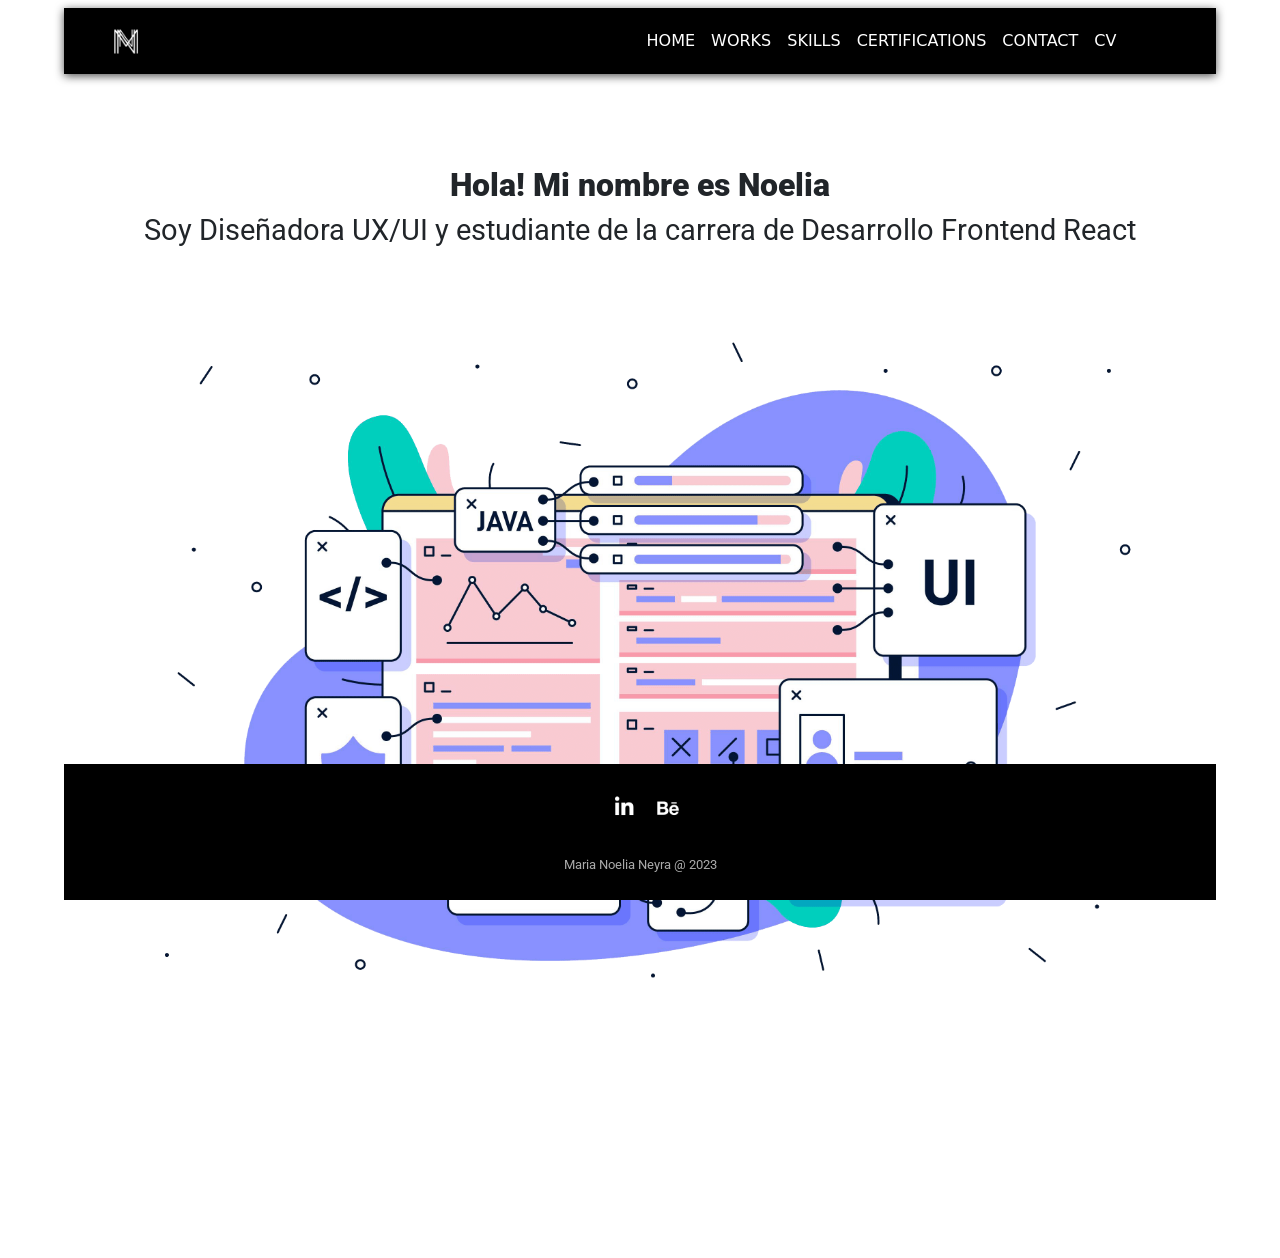
==== commit cb22e232: "Comprensión de imágenes" ====
--- a/index.html
+++ b/index.html
@@ -5,7 +5,7 @@
       <meta charset="UTF-8">
       <meta http-equiv="X-UA-Compatible" content="IE=edge">
       <meta name="viewport" content="width=device-width, initial-scale=1.0">
-      <meta name="desciption" content="¡Hola! Mi nombre es Noelia y te invito a visitar mi Portfolio Web">
+      <meta name="description" content="¡Hola! Mi nombre es Noelia y te invito a visitar mi Portfolio Web">
       <meta name="keywords" content=" UX DESIGNER, UX, UI, HTML, CSS, JAVASCRIPT, EXPERIENCIA DE USUARIO, FIGMA, WHIMSICAL, PHOTOSHOP, ILLUSTRATOR">
       <!-- Icon -->
       <link rel="icon" type="image/png" sizes="16x16" href="./images/mnn-logo/favicon-16x16.png"> 
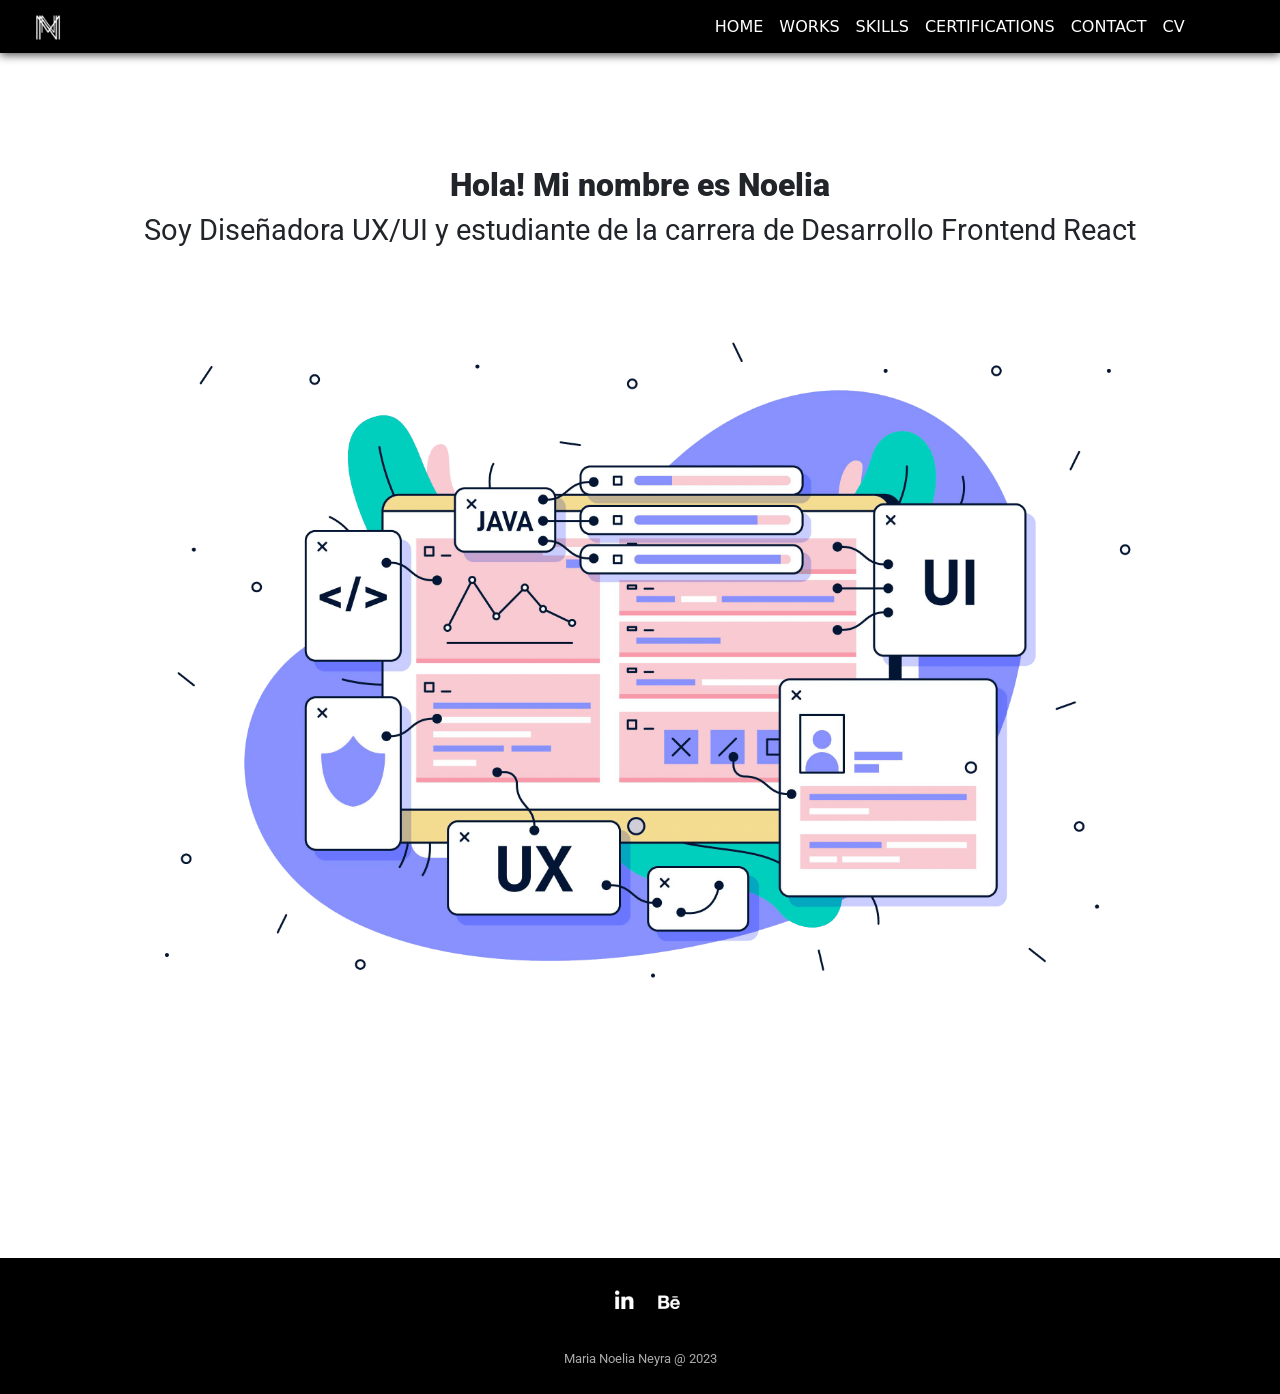
==== commit c4c830b1: "Proyecto Final" ====
--- a/index.html
+++ b/index.html
@@ -30,7 +30,7 @@
           <nav class="navbar navbar-expand-lg bg-body-tertiary navbar fixed-top">
               <div class="container-fluid">
                 <a class="navbar-brand" href="/index.html">
-                  <img src="./images/logoMnn.png" alt="Logo" width="72" height="40" class="d-inline-block align-text-top img imgZoom">
+                  <img src="./images/logoMnn.png" alt="Logo de página" width="72" height="40" class="d-inline-block align-text-top img imgZoom">
                 </a>
                 <button class="navbar-toggler" type="button" data-bs-toggle="collapse" data-bs-target="#navbarSupportedContent" aria-controls="navbarSupportedContent" aria-expanded="false" aria-label="Toggle navigation">
                   <span class="navbar-toggler-icon"></span>
@@ -68,16 +68,16 @@
               <h2 class="textDos">Soy Diseñadora UX/UI y estudiante de la carrera de Desarrollo Frontend React</h2>
           </div>
           <div class="ps-0 pe-20">
-              <img class="tamImage imgZoom" src="./images/portada-uxui-png.png" alt="Imagen">
+              <img class="tamImage imgZoom" src="./images/portada-uxui-png.png" alt="Portada UX/UI">
           </div>
       </div>
       </main>
       <!-- Footer -->
       <footer>
-        <section class="footer fixed-bottom">
+        <section class="footer">
             <div class="social">
-              <a href="https://www.linkedin.com/in/marianoelianeyra/" target="_blank"><img src="./images/linkedin.png" class="tamLi"></a>
-              <a href="https://www.behance.net/noelianeyra" target="_blank"><img src="./images/behance.png" class="tamBe" ></a>
+              <a href="https://www.linkedin.com/in/marianoelianeyra/" target="_blank"><img src="./images/linkedin.png" alt="Logo Linkedin" class="tamLi"></a>
+              <a href="https://www.behance.net/noelianeyra" target="_blank"><img src="./images/behance.png" alt="Logo Behance" class="tamBe" ></a>
             </div>
             <p class="copyright">Maria Noelia Neyra @ 2023</p>
         </section>
--- a/SCSS/styles.css
+++ b/SCSS/styles.css
@@ -1,8 +1,982 @@
-/*NAVBAR*/
 .bg-body-tertiary {
   --bs-bg-opacity: 0;
 }
 
+/*CERTIFICATIONS*/
+@media (max-width: 575px) {
+  .tDisplayC {
+    display: inline;
+    margin-right: 1%;
+    margin-left: 1%;
+  }
+  .tamCerti {
+    width: 75%;
+    margin-bottom: 8%;
+    margin-left: 3%;
+  }
+  .espacios {
+    margin-left: 15%;
+  }
+  .tituloC {
+    font-family: "Roboto";
+    text-align: center;
+    position: relative;
+    font-size: 1rem;
+    margin-bottom: 10%;
+    margin-top: 38%;
+  }
+  .tituloC::before,
+  .tituloC::after {
+    content: "";
+    position: absolute;
+    width: 8%;
+    height: 0.5px;
+    background-color: rgb(99, 99, 99);
+  }
+  .tituloC::before {
+    left: 2px;
+    margin-left: 16%;
+    margin-top: 2%;
+  }
+  .tituloC::after {
+    right: 2px;
+    margin-right: 16%;
+    margin-top: 2%;
+  }
+  .mbottom {
+    margin-bottom: 80%;
+  }
+}
+@media (min-width: 576px) and (max-width: 767px) {
+  .tDisplayC {
+    display: inline;
+    margin-right: 1%;
+    margin-left: 1%;
+  }
+  .tamCerti {
+    width: 75%;
+    margin-bottom: 8%;
+    margin-left: 3%;
+  }
+  .espacios {
+    margin-left: 15%;
+  }
+  .tituloC {
+    font-family: "Roboto";
+    text-align: center;
+    position: relative;
+    font-size: 1.2rem;
+    margin-bottom: 10%;
+    margin-top: 26%;
+  }
+  .tituloC::before,
+  .tituloC::after {
+    content: "";
+    position: absolute;
+    width: 16%;
+    height: 0.5px;
+    background-color: rgb(99, 99, 99);
+  }
+  .tituloC::before {
+    left: 2px;
+    margin-left: 13%;
+    margin-top: 2%;
+  }
+  .tituloC::after {
+    right: 2px;
+    margin-right: 13%;
+    margin-top: 2%;
+  }
+  .mbottom {
+    margin-bottom: 50%;
+  }
+}
+@media (min-width: 768px) and (max-width: 991px) {
+  .tDisplayC {
+    display: inline;
+    margin-right: 1%;
+    margin-left: 1%;
+  }
+  .tamCerti {
+    width: 75%;
+    margin-bottom: 8%;
+    margin-left: 3%;
+  }
+  .espacios {
+    margin-left: 15%;
+  }
+  .tituloC {
+    font-family: "Roboto";
+    text-align: center;
+    position: relative;
+    font-size: 1.5rem;
+    margin-bottom: 10%;
+    margin-top: 20%;
+  }
+  .tituloC::before,
+  .tituloC::after {
+    content: "";
+    position: absolute;
+    width: 10%;
+    height: 0.5px;
+    background-color: rgb(99, 99, 99);
+  }
+  .tituloC::before {
+    left: 2px;
+    margin-left: 20%;
+    margin-top: 2%;
+  }
+  .tituloC::after {
+    right: 2px;
+    margin-right: 20%;
+    margin-top: 2%;
+  }
+  .mbottom {
+    margin-bottom: 50%;
+  }
+}
+@media (min-width: 992px) and (max-width: 1199px) {
+  .tDisplayC {
+    display: inline;
+    margin-right: 1%;
+    margin-left: 1%;
+  }
+  .tamCerti {
+    width: 75%;
+    margin-bottom: 8%;
+    margin-left: 3%;
+  }
+  .espacios {
+    margin-left: 15%;
+  }
+  .tituloC {
+    font-family: "Roboto";
+    text-align: center;
+    position: relative;
+    font-size: 1.5rem;
+    margin-bottom: 10%;
+    margin-top: 13%;
+  }
+  .tituloC::before,
+  .tituloC::after {
+    content: "";
+    position: absolute;
+    width: 17%;
+    height: 0.5px;
+    background-color: rgb(99, 99, 99);
+  }
+  .tituloC::before {
+    left: 2px;
+    margin-left: 18%;
+    margin-top: 1.3%;
+  }
+  .tituloC::after {
+    right: 2px;
+    margin-right: 18%;
+    margin-top: 1.3%;
+  }
+  .mbottom {
+    margin-bottom: 50%;
+  }
+}
+@media (min-width: 1200px) and (max-width: 1399px) {
+  .tDisplayC {
+    display: inline;
+    margin-right: 1%;
+    margin-left: 1%;
+  }
+  .tamCerti {
+    width: 45%;
+    margin-bottom: 8%;
+  }
+  .espacios {
+    margin-left: 6%;
+  }
+  .tituloC {
+    font-family: "Roboto";
+    text-align: center;
+    position: relative;
+    font-size: 1.5rem;
+    margin-bottom: 5%;
+    margin-top: 13%;
+  }
+  .tituloC::before,
+  .tituloC::after {
+    content: "";
+    position: absolute;
+    width: 24%;
+    height: 1px;
+    background-color: rgb(99, 99, 99);
+  }
+  .tituloC::before {
+    left: 2px;
+    margin-left: 15%;
+    margin-top: 1%;
+  }
+  .tituloC::after {
+    right: 2px;
+    margin-right: 15%;
+    margin-top: 1%;
+  }
+  .mb {
+    margin-bottom: 20%;
+  }
+}
+@media (min-width: 1400px) {
+  .tDisplayC {
+    display: inline;
+    margin-right: 1%;
+    margin-left: 1%;
+  }
+  .tamCerti {
+    width: 41%;
+    margin-bottom: 8%;
+    margin-left: 3%;
+  }
+  .espacios {
+    margin-left: 5%;
+  }
+  .tituloC {
+    font-family: "Roboto";
+    text-align: center;
+    position: relative;
+    font-size: 1.5rem;
+    margin-bottom: 5%;
+    margin-top: 18%;
+  }
+  .tituloC::before,
+  .tituloC::after {
+    content: "";
+    position: absolute;
+    width: 23%;
+    height: 1px;
+    background-color: rgb(99, 99, 99);
+  }
+  .tituloC::before {
+    left: 2px;
+    margin-left: 19%;
+    margin-top: 0.8%;
+  }
+  .tituloC::after {
+    right: 2px;
+    margin-right: 19%;
+    margin-top: 0.8%;
+  }
+  .mb {
+    margin-bottom: 20%;
+  }
+}
+/*CONTACT*/
+@media (max-width: 575px) {
+  .tituloCont {
+    font-family: "Roboto";
+    text-align: center;
+    position: relative;
+    font-size: 1rem;
+    margin-bottom: 10%;
+    margin-top: 37%;
+  }
+  .tituloCont::before,
+  .tituloCont::after {
+    content: "";
+    position: absolute;
+    width: 18%;
+    height: 0.5px;
+    background-color: rgb(99, 99, 99);
+  }
+  .tituloCont::before {
+    left: 2px;
+    margin-left: 13%;
+    margin-top: 3%;
+  }
+  .tituloCont::after {
+    right: 2px;
+    margin-right: 13%;
+    margin-top: 3%;
+  }
+  .bg-contact {
+    background-color: rgba(136, 143, 248, 0.4588235294);
+    margin: 20% 17% 40% 18%;
+    padding-top: 2%;
+    padding-bottom: 2%;
+  }
+  .form {
+    margin-left: 8%;
+    margin-bottom: 4%;
+    font-size: 0.9rem;
+  }
+  .space {
+    margin-bottom: 5%;
+  }
+  .style {
+    border-top: transparent;
+    border-left: transparent;
+    border-right: transparent;
+    padding-top: 3%;
+    padding-bottom: 3%;
+    width: 90%;
+  }
+  .message {
+    padding-bottom: 40%;
+  }
+  .input-name {
+    margin-left: 0%;
+    text-align: start;
+    font-size: 0.9rem;
+    font-family: "Roboto";
+    font-weight: 500;
+    margin-top: 2%;
+  }
+  .button {
+    margin-left: 30%;
+  }
+  .submitF {
+    border-radius: 10%;
+  }
+  .submitF:hover {
+    color: #8890f8;
+  }
+  .submitF a {
+    color: #000000;
+    text-decoration: none;
+    font-size: 0.9rem;
+    padding-top: 1%;
+    font-family: "Roboto";
+  }
+}
+@media (min-width: 576px) and (max-width: 767px) {
+  .tituloCont {
+    font-family: "Roboto";
+    text-align: center;
+    position: relative;
+    font-size: 1rem;
+    margin-bottom: 10%;
+    margin-top: 25%;
+  }
+  .tituloCont::before,
+  .tituloCont::after {
+    content: "";
+    position: absolute;
+    width: 25%;
+    height: 0.5px;
+    background-color: rgb(99, 99, 99);
+  }
+  .tituloCont::before {
+    left: 2px;
+    margin-left: 14%;
+    margin-top: 2%;
+  }
+  .tituloCont::after {
+    right: 2px;
+    margin-right: 14%;
+    margin-top: 2%;
+  }
+  .bg-contact {
+    background-color: rgba(136, 143, 248, 0.4588235294);
+    margin: 13% 20% 40% 20%;
+    padding-top: 2%;
+    padding-bottom: 2%;
+  }
+  .form {
+    margin-left: 8%;
+    margin-bottom: 4%;
+    font-size: 1rem;
+  }
+  .space {
+    margin-bottom: 5%;
+  }
+  .style {
+    border-top: transparent;
+    border-left: transparent;
+    border-right: transparent;
+    padding-top: 3%;
+    padding-bottom: 3%;
+    width: 90%;
+  }
+  .message {
+    padding-bottom: 40%;
+  }
+  .input-name {
+    margin-left: 0%;
+    text-align: start;
+    font-size: 1rem;
+    font-family: "Roboto";
+    font-weight: 500;
+    margin-top: 2%;
+  }
+  .button {
+    margin-left: 30%;
+  }
+  .submitF {
+    border-radius: 10%;
+  }
+  .submitF:hover {
+    color: #8890f8;
+  }
+  .submitF a {
+    color: #000000;
+    text-decoration: none;
+    font-size: 1rem;
+    padding-top: 1%;
+    font-family: "Roboto";
+  }
+}
+@media (min-width: 768px) and (max-width: 991px) {
+  .tituloCont {
+    font-family: "Roboto";
+    text-align: center;
+    position: relative;
+    font-size: 1.5rem;
+    margin-bottom: 8%;
+    margin-top: 20%;
+  }
+  .tituloCont::before,
+  .tituloCont::after {
+    content: "";
+    position: absolute;
+    width: 20%;
+    height: 0.5px;
+    background-color: rgb(99, 99, 99);
+  }
+  .tituloCont::before {
+    left: 2px;
+    margin-left: 18%;
+    margin-top: 2%;
+  }
+  .tituloCont::after {
+    right: 2px;
+    margin-right: 18%;
+    margin-top: 2%;
+  }
+  .bg-contact {
+    background-color: rgba(136, 143, 248, 0.4588235294);
+    margin: 13% 17% 40% 18%;
+    padding-top: 2%;
+    padding-bottom: 2%;
+  }
+  .form {
+    margin-left: 8%;
+    margin-bottom: 4%;
+    font-size: 1rem;
+  }
+  .space {
+    margin-bottom: 5%;
+  }
+  .style {
+    border-top: transparent;
+    border-left: transparent;
+    border-right: transparent;
+    padding-top: 3%;
+    padding-bottom: 3%;
+    width: 90%;
+  }
+  .message {
+    padding-bottom: 40%;
+  }
+  .input-name {
+    margin-left: 0%;
+    text-align: start;
+    font-size: 1rem;
+    font-family: "Roboto";
+    font-weight: 500;
+    margin-top: 2%;
+  }
+  .button {
+    margin-left: 30%;
+  }
+  .submitF {
+    border-radius: 10%;
+  }
+  .submitF:hover {
+    color: #8890f8;
+  }
+  .submitF a {
+    color: #000000;
+    text-decoration: none;
+    font-size: 1rem;
+    padding-top: 1%;
+    font-family: "Roboto";
+  }
+}
+@media (min-width: 992px) and (max-width: 1199px) {
+  .tituloCont {
+    font-family: "Roboto";
+    text-align: center;
+    position: relative;
+    font-size: 1.5rem;
+    margin-bottom: 8%;
+    margin-top: 13%;
+  }
+  .tituloCont::before,
+  .tituloCont::after {
+    content: "";
+    position: absolute;
+    width: 25%;
+    height: 1px;
+    background-color: rgb(99, 99, 99);
+  }
+  .tituloCont::before {
+    left: 2px;
+    margin-left: 16%;
+    margin-top: 1.3%;
+  }
+  .tituloCont::after {
+    right: 2px;
+    margin-right: 16%;
+    margin-top: 1.3%;
+  }
+  .bg-contact {
+    background-color: rgba(136, 143, 248, 0.4588235294);
+    margin: 0% 30% 18% 30%;
+    padding-top: 2%;
+    padding-bottom: 2%;
+  }
+  .form {
+    margin-left: 8%;
+    margin-bottom: 4%;
+  }
+  .space {
+    margin-bottom: 5%;
+  }
+  .style {
+    border-top: transparent;
+    border-left: transparent;
+    border-right: transparent;
+    padding-top: 3%;
+    padding-bottom: 3%;
+    width: 90%;
+  }
+  .message {
+    padding-bottom: 40%;
+  }
+  .input-name {
+    margin-left: 0%;
+    text-align: start;
+    font-size: 1rem;
+    font-family: "Roboto";
+    font-weight: 500;
+    margin-top: 2%;
+  }
+  .button {
+    margin-left: 39%;
+  }
+  .submitF {
+    border-radius: 10%;
+    border-color: #8890f8;
+    font-family: "Roboto";
+    font-size: 0.9rem;
+    text-decoration: none;
+  }
+  .submitF:hover {
+    color: #8890f8;
+  }
+  .submitF a {
+    color: #000000;
+    text-decoration: none;
+    font-size: 1rem;
+    padding-top: 1%;
+    font-family: "Roboto";
+  }
+}
+@media (min-width: 1200px) and (max-width: 1399px) {
+  .tituloCont {
+    font-family: "Roboto";
+    text-align: center;
+    position: relative;
+    font-size: 1.5rem;
+    margin-bottom: 8%;
+    margin-top: 13%;
+  }
+  .tituloCont::before,
+  .tituloCont::after {
+    content: "";
+    position: absolute;
+    width: 25%;
+    height: 1px;
+    background-color: rgb(99, 99, 99);
+  }
+  .tituloCont::before {
+    left: 2px;
+    margin-left: 16%;
+    margin-top: 1.3%;
+  }
+  .tituloCont::after {
+    right: 2px;
+    margin-right: 16%;
+    margin-top: 1.3%;
+  }
+  .bg-contact {
+    background-color: rgba(136, 143, 248, 0.4588235294);
+    margin: 0% 32% 18% 32%;
+    padding-top: 2%;
+    padding-bottom: 2%;
+  }
+  .form {
+    margin-left: 8%;
+    margin-bottom: 4%;
+  }
+  .space {
+    margin-bottom: 5%;
+  }
+  .style {
+    border-top: transparent;
+    border-left: transparent;
+    border-right: transparent;
+    padding-top: 3%;
+    padding-bottom: 3%;
+    width: 90%;
+  }
+  .message {
+    padding-bottom: 40%;
+  }
+  .input-name {
+    margin-left: 0%;
+    text-align: start;
+    font-size: 1rem;
+    font-family: "Roboto";
+    font-weight: 500;
+    margin-top: 2%;
+  }
+  .button {
+    margin-left: 39%;
+  }
+  .submitF {
+    border-radius: 10%;
+    border-color: #8890f8;
+    font-family: "Roboto";
+    font-size: 1rem;
+    text-decoration: none;
+  }
+  .submitF:hover {
+    color: #8890f8;
+  }
+  .submitF a {
+    color: #000000;
+    text-decoration: none;
+    font-size: 1rem;
+    padding-top: 1%;
+    font-family: "Roboto";
+  }
+}
+@media (min-width: 1400px) {
+  .tituloCont {
+    font-family: "Roboto";
+    text-align: center;
+    position: relative;
+    font-size: 1.5rem;
+    margin-bottom: 5%;
+    margin-top: 18%;
+  }
+  .tituloCont::before,
+  .tituloCont::after {
+    content: "";
+    position: absolute;
+    width: 23%;
+    height: 1px;
+    background-color: rgb(99, 99, 99);
+  }
+  .tituloCont::before {
+    left: 2px;
+    margin-left: 19%;
+    margin-top: 0.8%;
+  }
+  .tituloCont::after {
+    right: 2px;
+    margin-right: 19%;
+    margin-top: 0.8%;
+  }
+  .bg-contact {
+    background-color: rgba(136, 143, 248, 0.4588235294);
+    margin: 0% 35% 15% 35%;
+    padding-top: 2%;
+    padding-bottom: 2%;
+  }
+  .form {
+    margin-left: 8%;
+    margin-bottom: 4%;
+  }
+  .space {
+    margin-bottom: 5%;
+  }
+  .style {
+    border-top: transparent;
+    border-left: transparent;
+    border-right: transparent;
+    padding-top: 5%;
+    padding-bottom: 5%;
+    width: 90%;
+  }
+  .message {
+    padding-bottom: 40%;
+  }
+  .input-name {
+    margin-left: 0%;
+    text-align: start;
+    font-size: 1rem;
+    font-family: "Roboto";
+    font-weight: 500;
+    margin-top: 2%;
+  }
+  .button {
+    margin-left: 39%;
+  }
+  .submitF {
+    border-radius: 10%;
+    border-color: #8890f8;
+    font-family: "Roboto";
+    font-size: 0.9rem;
+    text-decoration: none;
+  }
+}
+/* FOOTER */
+@media (max-width: 575px) {
+  .tamLi {
+    align-items: center;
+    width: 58%;
+    padding-top: 40%;
+    margin-top: 10%;
+    padding-bottom: 15%;
+  }
+  .tamBe {
+    align-items: center;
+    width: 55%;
+    padding-top: 40%;
+  }
+  .footer {
+    background-color: #000000;
+  }
+  .footer .social {
+    text-align: center;
+    justify-content: end;
+    padding-bottom: 25px;
+    margin-left: 1%;
+  }
+  .footer .social a {
+    font-size: 24px;
+    border: 1px solidcolor #FFFFFF;
+    width: 40px;
+    height: 40px;
+    display: inline-block;
+  }
+  .footer .social a:hover {
+    opacity: 0.5;
+  }
+  .footer .copyright {
+    font-family: "Roboto";
+    margin-top: 6px;
+    padding-bottom: 5%;
+    text-align: center;
+    font-size: 0.8rem;
+    color: #aaa;
+  }
+}
+@media (min-width: 576px) and (max-width: 767px) {
+  .tamLi {
+    align-items: center;
+    width: 58%;
+    padding-top: 40%;
+    margin-top: 10%;
+    padding-bottom: 15%;
+  }
+  .tamBe {
+    align-items: center;
+    width: 55%;
+    padding-top: 40%;
+  }
+  .footer {
+    background-color: #000000;
+  }
+  .footer .social {
+    text-align: center;
+    justify-content: end;
+    padding-bottom: 25px;
+    margin-left: 1%;
+  }
+  .footer .social a {
+    font-size: 24px;
+    border: 1px solidcolor #FFFFFF;
+    width: 40px;
+    height: 40px;
+    display: inline-block;
+  }
+  .footer .social a:hover {
+    opacity: 0.5;
+  }
+  .footer .copyright {
+    font-family: "Roboto";
+    margin-top: 6px;
+    padding-bottom: 5%;
+    text-align: center;
+    font-size: 0.8rem;
+    color: #aaa;
+  }
+}
+@media (min-width: 768px) and (max-width: 991px) {
+  .tamLi {
+    align-items: center;
+    width: 58%;
+    padding-top: 40%;
+    margin-top: 10%;
+    padding-bottom: 15%;
+  }
+  .tamBe {
+    align-items: center;
+    width: 55%;
+    padding-top: 40%;
+  }
+  .footer {
+    background-color: #000000;
+  }
+  .footer .social {
+    text-align: center;
+    justify-content: end;
+    padding-bottom: 25px;
+    margin-left: 1%;
+  }
+  .footer .social a {
+    font-size: 24px;
+    border: 1px solidcolor #FFFFFF;
+    width: 40px;
+    height: 40px;
+    display: inline-block;
+  }
+  .footer .social a:hover {
+    opacity: 0.5;
+  }
+  .footer .copyright {
+    font-family: "Roboto";
+    margin-top: 6px;
+    padding-bottom: 5%;
+    text-align: center;
+    font-size: 0.8rem;
+    color: #aaa;
+  }
+}
+@media (min-width: 992px) and (max-width: 1199px) {
+  .tamLi {
+    align-items: center;
+    width: 58%;
+    padding-top: 40%;
+    margin-top: 10%;
+  }
+  .tamBe {
+    align-items: center;
+    width: 55%;
+    padding-top: 50%;
+  }
+  .footer {
+    padding: 10px 0;
+    background-color: #000000;
+    margin-top: 2%;
+  }
+  .footer .social {
+    text-align: center;
+    justify-content: end;
+    padding-bottom: 25px;
+    margin-left: 1%;
+  }
+  .footer .social a {
+    font-size: 24px;
+    border: 1px solidcolor #FFFFFF;
+    width: 40px;
+    height: 40px;
+    display: inline-block;
+  }
+  .footer .social a:hover {
+    opacity: 0.5;
+  }
+  .footer .copyright {
+    font-family: "Roboto";
+    margin-top: 15px;
+    text-align: center;
+    font-size: 13px;
+    color: #aaa;
+  }
+}
+@media (min-width: 1200px) and (max-width: 1399px) {
+  .tamLi {
+    align-items: center;
+    width: 58%;
+    padding-top: 40%;
+    margin-top: 10%;
+  }
+  .tamBe {
+    align-items: center;
+    width: 55%;
+    padding-top: 50%;
+  }
+  .footer {
+    padding: 10px 0;
+    background-color: #000000;
+    margin-top: 2%;
+  }
+  .footer .social {
+    text-align: center;
+    justify-content: end;
+    padding-bottom: 25px;
+    margin-left: 1%;
+  }
+  .footer .social a {
+    font-size: 24px;
+    border: 1px solidcolor #FFFFFF;
+    width: 40px;
+    height: 40px;
+    display: inline-block;
+  }
+  .footer .social a:hover {
+    opacity: 0.5;
+  }
+  .footer .copyright {
+    font-family: "Roboto";
+    margin-top: 15px;
+    text-align: center;
+    font-size: 13px;
+    color: #aaa;
+  }
+}
+@media (min-width: 1400px) {
+  .tamLi {
+    align-items: center;
+    width: 58%;
+    padding-top: 40%;
+    margin-top: 10%;
+  }
+  .tamBe {
+    align-items: center;
+    width: 58%;
+    padding-top: 53%;
+  }
+  .footer {
+    padding: 10px 0;
+    background-color: #000000;
+    margin-top: 2%;
+    filter: drop-shadow(0 2px 5px rgba(0, 0, 0, 0.7));
+  }
+  .footer .social {
+    text-align: center;
+    justify-content: end;
+    padding-bottom: 25px;
+    margin-left: 1%;
+  }
+  .footer .social a {
+    font-size: 24px;
+    border: 1px solidcolor #FFFFFF;
+    width: 40px;
+    height: 40px;
+    display: inline-block;
+  }
+  .footer .social a:hover {
+    opacity: 0.5;
+  }
+  .footer .copyright {
+    font-family: "Roboto";
+    margin-top: 15px;
+    text-align: center;
+    font-size: 13px;
+    color: #aaa;
+  }
+}
+/*NAVBAR*/
 @media (max-width: 575px) {
   body {
     padding-bottom: 0;
@@ -10,9 +984,8 @@
   }
   .navbar {
     background-color: #FFFFFF;
-    --bs-navbar-color: #000000;
-    --bs-navbar-hover-color:#8890f8;
-    margin: 2% 2%;
+    --bs-navbar-color: $black;
+    --bs-navbar-hover-color:$violet;
   }
   .navbar-toggler {
     color: #000000;
@@ -50,8 +1023,8 @@
   }
   .navbar {
     background-color: #FFFFFF;
-    --bs-navbar-color: #000000;
-    --bs-navbar-hover-color:#8890f8;
+    --bs-navbar-color: $black;
+    --bs-navbar-hover-color:$violet;
     margin: 2% 2%;
   }
   .navbar-toggler {
@@ -90,8 +1063,8 @@
   }
   .navbar {
     background-color: #FFFFFF;
-    --bs-navbar-color: #000000;
-    --bs-navbar-hover-color:#8890f8;
+    --bs-navbar-color: $black;
+    --bs-navbar-hover-color:$violet;
     margin: 2% 2%;
   }
   .navbar-toggler {
@@ -130,8 +1103,8 @@
   }
   .navbar {
     background-color: #FFFFFF;
-    --bs-navbar-color: #000000;
-    --bs-navbar-hover-color:#8890f8;
+    --bs-navbar-color: $black;
+    --bs-navbar-hover-color:$violet;
     margin: 2% 2%;
   }
   .navbar-toggler {
@@ -168,11 +1141,14 @@
     padding-bottom: 0;
     margin-bottom: 0;
   }
+  .navbar {
+    --bs-navbar-padding-y: 0;
+  }
   .container-fluid {
     background-color: #000000;
     --bs-navbar-color: #FFFFFF;
-    --bs-navbar-hover-color:#8890f8;
-    margin: 0% 5%;
+    --bs-navbar-hover-color: #8890f8 ;
+    padding-top: 0%;
     filter: drop-shadow(0 2px 5px rgba(0, 0, 0, 0.7));
     font-size: 1rem;
   }
@@ -196,12 +1172,14 @@
     padding-bottom: 0;
     margin-bottom: 0;
   }
+  .navbar {
+    --bs-navbar-padding-y: 0;
+  }
   .container-fluid {
     background-color: #000000;
     --bs-navbar-color: #FFFFFF;
-    --bs-navbar-hover-color:#8890f8;
-    margin: 0% 5%;
-    padding: 0.5% 2%;
+    --bs-navbar-hover-color: #8890f8 ;
+    padding-top: 0%;
     filter: drop-shadow(0 2px 5px rgba(0, 0, 0, 0.7));
   }
   .navbar-collapse {
@@ -221,12 +1199,14 @@
     padding-bottom: 0;
     margin-bottom: 0;
   }
+  .navbar {
+    --bs-navbar-padding-y: 0;
+  }
   .container-fluid {
     background-color: #000000;
     --bs-navbar-color: #FFFFFF;
-    --bs-navbar-hover-color:#8890f8;
-    margin: 0% 5%;
-    padding: 0.5% 2%;
+    --bs-navbar-hover-color: #8890f8 ;
+    padding-top: 0%;
     filter: drop-shadow(0 2px 5px rgba(0, 0, 0, 0.7));
   }
   .navbar-collapse {
@@ -379,6 +1359,7 @@
 @media (min-width: 1400px) {
   main {
     margin-top: -8%;
+    margin-bottom: 5%;
   }
   .container {
     display: flex;
@@ -410,6 +1391,420 @@
     font-weight: 400;
     font-size: 1.8rem;
     margin: 0% 10% 0% 10%;
+  }
+}
+/*SKILLS*/
+@media (max-width: 575px) {
+  .tDisplay {
+    display: flex;
+    flex-direction: column;
+    align-items: center;
+    margin: 10px;
+    text-align: center;
+  }
+  .tDisplay img {
+    width: 150px;
+  }
+  .image-container-uno {
+    display: block;
+    justify-content: center;
+    align-items: center;
+    flex-wrap: wrap;
+    margin-top: -1%;
+    margin-bottom: 5%;
+  }
+  .image-container-dos {
+    display: block;
+    justify-content: center;
+    align-items: center;
+    flex-wrap: wrap;
+    margin-top: -1%;
+    margin-bottom: 10%;
+  }
+  .nameSkills {
+    font-family: "Roboto";
+    font-size: 0.9rem;
+    font-weight: 100;
+  }
+  .mbottom {
+    margin-bottom: 50%;
+  }
+}
+@media (min-width: 576px) and (max-width: 767px) {
+  .tDisplay {
+    display: flex;
+    flex-direction: column;
+    align-items: center;
+    margin: 10px;
+    text-align: center;
+  }
+  .tDisplay img {
+    width: 200px;
+  }
+  .image-container-uno {
+    display: block;
+    justify-content: center;
+    align-items: center;
+    flex-wrap: wrap;
+    margin-top: -1%;
+    margin-bottom: 5%;
+  }
+  .image-container-dos {
+    display: block;
+    justify-content: center;
+    align-items: center;
+    flex-wrap: wrap;
+    margin-top: -1%;
+    margin-bottom: 10%;
+  }
+  .nameSkills {
+    font-family: "Roboto";
+    font-size: 1rem;
+    font-weight: 100;
+  }
+  .mbottom {
+    margin-bottom: 50%;
+  }
+}
+@media (min-width: 768px) and (max-width: 991px) {
+  .tDisplay {
+    display: flex;
+    flex-direction: column;
+    align-items: center;
+    margin: 10px;
+    text-align: center;
+  }
+  .tDisplay img {
+    width: 180px;
+  }
+  .image-container-uno {
+    display: flex;
+    justify-content: center;
+    align-items: center;
+    flex-wrap: wrap;
+    margin-top: -1%;
+    margin-bottom: 5%;
+  }
+  .image-container-dos {
+    display: flex;
+    justify-content: center;
+    align-items: center;
+    flex-wrap: wrap;
+    margin-top: -1%;
+    margin-bottom: 10%;
+  }
+  .nameSkills {
+    font-family: "Roboto";
+    font-size: 0.9rem;
+    font-weight: 100;
+  }
+  .mleftA {
+    margin-left: 2%;
+  }
+  .mleft {
+    margin-left: 6%;
+  }
+}
+@media (min-width: 992px) and (max-width: 1199px) {
+  .tDisplay {
+    display: flex;
+    flex-direction: column;
+    align-items: center;
+    margin: 10px;
+    text-align: center;
+  }
+  .tDisplay img {
+    width: 200px;
+  }
+  .image-container-uno {
+    display: flex;
+    justify-content: center;
+    align-items: center;
+    flex-wrap: wrap;
+    margin-top: -1%;
+    margin-bottom: 5%;
+  }
+  .image-container-dos {
+    display: flex;
+    justify-content: center;
+    align-items: center;
+    flex-wrap: wrap;
+    margin-top: -1%;
+    margin-bottom: 10%;
+  }
+  .nameSkills {
+    font-family: "Roboto";
+    font-size: 1rem;
+    font-weight: 100;
+  }
+  .mleftA {
+    margin-left: 5%;
+  }
+  .mleft {
+    margin-left: 6%;
+  }
+}
+@media (min-width: 1200px) and (max-width: 1399px) {
+  .tDisplay {
+    display: flex;
+    flex-direction: column;
+    align-items: center;
+    margin: 10px;
+    text-align: center;
+  }
+  .tDisplay img {
+    width: 230px;
+  }
+  .image-container-uno {
+    display: flex;
+    justify-content: center;
+    align-items: center;
+    flex-wrap: wrap;
+    margin-top: -1%;
+    margin-bottom: 5%;
+  }
+  .image-container-dos {
+    display: flex;
+    justify-content: center;
+    align-items: center;
+    flex-wrap: wrap;
+    margin-top: -1%;
+    margin-bottom: 10%;
+  }
+  .nameSkills {
+    font-family: "Roboto";
+    font-size: 1rem;
+    font-weight: 100;
+  }
+  .mleftA {
+    margin-left: 3%;
+  }
+  .mleft {
+    margin-left: 3%;
+  }
+}
+@media (min-width: 1400px) {
+  .tamLogo {
+    width: 20%;
+  }
+  .tDisplay {
+    display: flex;
+    flex-direction: column;
+    align-items: center;
+    margin: 10px;
+    text-align: center;
+  }
+  .tDisplay img {
+    width: 250px;
+  }
+  .image-container-uno {
+    display: flex;
+    justify-content: center;
+    align-items: center;
+    flex-wrap: wrap;
+    margin-top: -1%;
+    margin-bottom: 5%;
+  }
+  .image-container-dos {
+    display: flex;
+    justify-content: center;
+    align-items: center;
+    flex-wrap: wrap;
+    margin-top: -1%;
+    margin-bottom: 15%;
+  }
+  .nameSkills {
+    font-family: "Roboto";
+    font-weight: 100;
+    font-size: 1.2rem;
+  }
+  .mleftA {
+    margin-left: 2%;
+  }
+  .mleft {
+    margin-left: 2%;
+  }
+}
+/*THANK YOU*/
+@media (max-width: 575px) {
+  .textT {
+    text-align: center;
+    margin: 60% 10% 0% 10%;
+    color: #000000;
+    font-family: "Roboto";
+  }
+  .tituloT {
+    font-weight: 400;
+    font-size: 1.5rem;
+    filter: drop-shadow(0 2px 5px rgba(0, 0, 0, 0.7));
+  }
+  .subT {
+    margin-top: 5%;
+    font-size: 1rem;
+    color: #8890f8;
+  }
+  .buttonT {
+    align-items: center;
+    margin-top: 20%;
+    border-radius: 10%;
+  }
+  .buttonT a {
+    text-decoration: none;
+    color: #000000;
+  }
+  .buttonT a :hover {
+    color: #8890f8;
+  }
+}
+@media (min-width: 576px) and (max-width: 767px) {
+  .textT {
+    text-align: center;
+    margin: 55% 10% 0% 10%;
+    color: #000000;
+    font-family: "Roboto";
+  }
+  .tituloT {
+    font-weight: 400;
+    font-size: 1.8rem;
+    filter: drop-shadow(0 2px 5px rgba(0, 0, 0, 0.7));
+  }
+  .subT {
+    margin-top: 5%;
+    font-size: 1.5rem;
+    color: #8890f8;
+  }
+  .buttonT {
+    align-items: center;
+    margin-top: 20%;
+    border-radius: 10%;
+  }
+  .buttonT a {
+    text-decoration: none;
+    color: #000000;
+  }
+  .buttonT a :hover {
+    color: #8890f8;
+  }
+}
+@media (min-width: 768px) and (max-width: 991px) {
+  .textT {
+    text-align: center;
+    margin: 30% 10% 0% 10%;
+    color: #000000;
+    font-family: "Roboto";
+  }
+  .tituloT {
+    font-weight: 400;
+    font-size: 1.8rem;
+    filter: drop-shadow(0 2px 5px rgba(0, 0, 0, 0.7));
+  }
+  .subT {
+    margin-top: 5%;
+    font-size: 1.5rem;
+    color: #8890f8;
+  }
+  .buttonT {
+    align-items: center;
+    margin-top: 20%;
+    border-radius: 10%;
+  }
+  .buttonT a {
+    text-decoration: none;
+    color: #000000;
+  }
+  .buttonT a :hover {
+    color: #8890f8;
+  }
+}
+@media (min-width: 992px) and (max-width: 1199px) {
+  .textT {
+    text-align: center;
+    margin: 30% 10% 0% 10%;
+    color: #000000;
+    font-family: "Roboto";
+  }
+  .tituloT {
+    font-weight: 400;
+    font-size: 1.8rem;
+    filter: drop-shadow(0 2px 5px rgba(0, 0, 0, 0.7));
+  }
+  .subT {
+    margin-top: 5%;
+    font-size: 1.5rem;
+    color: #8890f8;
+  }
+  .buttonT {
+    align-items: center;
+    margin-top: 20%;
+    border-radius: 10%;
+  }
+  .buttonT a {
+    text-decoration: none;
+    color: #000000;
+  }
+  .buttonT a :hover {
+    color: #8890f8;
+  }
+}
+@media (min-width: 1200px) and (max-width: 1399px) {
+  .textT {
+    text-align: center;
+    margin: 30% 10% 0% 10%;
+    color: #000000;
+    font-family: "Roboto";
+  }
+  .tituloT {
+    font-weight: 400;
+    font-size: 1.8rem;
+    filter: drop-shadow(0 2px 5px rgba(0, 0, 0, 0.7));
+  }
+  .subT {
+    margin-top: 5%;
+    font-size: 1.5rem;
+    color: #8890f8;
+  }
+  .buttonT {
+    align-items: center;
+    margin-top: 20%;
+    border-radius: 10%;
+  }
+  .buttonT a {
+    text-decoration: none;
+    color: #000000;
+  }
+  .buttonT a :hover {
+    color: #8890f8;
+  }
+}
+@media (min-width: 1400px) {
+  .textT {
+    text-align: center;
+    margin-top: 15%;
+    color: #000000;
+    font-family: "Roboto";
+  }
+  .tituloT {
+    font-weight: 400;
+    font-size: 2rem;
+    filter: drop-shadow(0 2px 5px rgba(0, 0, 0, 0.7));
+  }
+  .subT {
+    margin-top: 5%;
+    font-size: 1.5rem;
+    color: #8890f8;
+  }
+  .buttonT {
+    align-items: center;
+    margin-top: 12%;
+    border-radius: 10%;
+    font-size: 1rem;
+  }
+  .buttonT a {
+    text-decoration: none;
+    color: #000000;
+  }
+  .buttonT a :hover {
+    color: #8890f8;
   }
 }
 /*WORKS*/
@@ -424,11 +1819,11 @@
   }
   .titulo {
     font-family: "Roboto";
+    text-align: center;
+    position: relative;
     font-size: 1rem;
     margin-bottom: 10%;
     margin-top: 38%;
-    text-align: center;
-    position: relative;
   }
   .titulo::before,
   .titulo::after {
@@ -460,11 +1855,11 @@
   }
   .titulo {
     font-family: "Roboto";
+    text-align: center;
+    position: relative;
     font-size: 1.2rem;
     margin-bottom: 10%;
     margin-top: 25%;
-    text-align: center;
-    position: relative;
   }
   .titulo::before,
   .titulo::after {
@@ -496,11 +1891,11 @@
   }
   .titulo {
     font-family: "Roboto";
+    text-align: center;
+    position: relative;
     font-size: 1.5rem;
     margin-bottom: 8%;
     margin-top: 20%;
-    text-align: center;
-    position: relative;
   }
   .titulo::before,
   .titulo::after {
@@ -532,11 +1927,11 @@
   }
   .titulo {
     font-family: "Roboto";
+    text-align: center;
+    position: relative;
     font-size: 1.5rem;
     margin-bottom: 8%;
     margin-top: 13%;
-    text-align: center;
-    position: relative;
   }
   .titulo::before,
   .titulo::after {
@@ -568,11 +1963,11 @@
   }
   .titulo {
     font-family: "Roboto";
+    text-align: center;
+    position: relative;
     font-size: 1.5rem;
     margin-bottom: 5%;
     margin-top: 13%;
-    text-align: center;
-    position: relative;
   }
   .titulo::before,
   .titulo::after {
@@ -601,13 +1996,16 @@
     width: 100%;
     margin-bottom: 22%;
   }
+  .tamTrabajos:hover {
+    filter: drop-shadow(0 2px 5px rgba(0, 0, 0, 0.7));
+  }
   .titulo {
     font-family: "Roboto";
+    text-align: center;
+    position: relative;
     font-size: 1.5rem;
     margin-bottom: 5%;
     margin-top: 18%;
-    text-align: center;
-    position: relative;
   }
   .titulo::before,
   .titulo::after {
@@ -630,1392 +2028,4 @@
   .container {
     margin-top: 5%;
   }
-}
-/*SKILLS*/
-@media (max-width: 575px) {
-  .tDisplay {
-    display: flex;
-    flex-direction: column;
-    align-items: center;
-    margin: 10px;
-    text-align: center;
-  }
-  .tDisplay img {
-    width: 150px;
-  }
-  .image-container-uno {
-    display: block;
-    justify-content: center;
-    align-items: center;
-    flex-wrap: wrap;
-    margin-top: -1%;
-    margin-bottom: 5%;
-  }
-  .image-container-dos {
-    display: block;
-    justify-content: center;
-    align-items: center;
-    flex-wrap: wrap;
-    margin-top: -1%;
-    margin-bottom: 10%;
-  }
-  .nameSkills {
-    font-family: "Roboto";
-    font-size: 0.9rem;
-    font-weight: 100;
-  }
-  .mbottom {
-    margin-bottom: 50%;
-  }
-}
-@media (min-width: 576px) and (max-width: 767px) {
-  .tDisplay {
-    display: flex;
-    flex-direction: column;
-    align-items: center;
-    margin: 10px;
-    text-align: center;
-  }
-  .tDisplay img {
-    width: 200px;
-  }
-  .image-container-uno {
-    display: block;
-    justify-content: center;
-    align-items: center;
-    flex-wrap: wrap;
-    margin-top: -1%;
-    margin-bottom: 5%;
-  }
-  .image-container-dos {
-    display: block;
-    justify-content: center;
-    align-items: center;
-    flex-wrap: wrap;
-    margin-top: -1%;
-    margin-bottom: 10%;
-  }
-  .nameSkills {
-    font-family: "Roboto";
-    font-size: 1rem;
-    font-weight: 100;
-  }
-  .mbottom {
-    margin-bottom: 50%;
-  }
-}
-@media (min-width: 768px) and (max-width: 991px) {
-  .tDisplay {
-    display: flex;
-    flex-direction: column;
-    align-items: center;
-    margin: 10px;
-    text-align: center;
-  }
-  .tDisplay img {
-    width: 180px;
-  }
-  .image-container-uno {
-    display: flex;
-    justify-content: center;
-    align-items: center;
-    flex-wrap: wrap;
-    margin-top: -1%;
-    margin-bottom: 5%;
-  }
-  .image-container-dos {
-    display: flex;
-    justify-content: center;
-    align-items: center;
-    flex-wrap: wrap;
-    margin-top: -1%;
-    margin-bottom: 10%;
-  }
-  .nameSkills {
-    font-family: "Roboto";
-    font-size: 0.9rem;
-    font-weight: 100;
-  }
-  .mleftA {
-    margin-left: 2%;
-  }
-  .mleft {
-    margin-left: 6%;
-  }
-}
-@media (min-width: 992px) and (max-width: 1199px) {
-  .tDisplay {
-    display: flex;
-    flex-direction: column;
-    align-items: center;
-    margin: 10px;
-    text-align: center;
-  }
-  .tDisplay img {
-    width: 200px;
-  }
-  .image-container-uno {
-    display: flex;
-    justify-content: center;
-    align-items: center;
-    flex-wrap: wrap;
-    margin-top: -1%;
-    margin-bottom: 5%;
-  }
-  .image-container-dos {
-    display: flex;
-    justify-content: center;
-    align-items: center;
-    flex-wrap: wrap;
-    margin-top: -1%;
-    margin-bottom: 10%;
-  }
-  .nameSkills {
-    font-family: "Roboto";
-    font-size: 1rem;
-    font-weight: 100;
-  }
-  .mleftA {
-    margin-left: 5%;
-  }
-  .mleft {
-    margin-left: 6%;
-  }
-}
-@media (min-width: 1200px) and (max-width: 1399px) {
-  .tDisplay {
-    display: flex;
-    flex-direction: column;
-    align-items: center;
-    margin: 10px;
-    text-align: center;
-  }
-  .tDisplay img {
-    width: 230px;
-  }
-  .image-container-uno {
-    display: flex;
-    justify-content: center;
-    align-items: center;
-    flex-wrap: wrap;
-    margin-top: -1%;
-    margin-bottom: 5%;
-  }
-  .image-container-dos {
-    display: flex;
-    justify-content: center;
-    align-items: center;
-    flex-wrap: wrap;
-    margin-top: -1%;
-    margin-bottom: 10%;
-  }
-  .nameSkills {
-    font-family: "Roboto";
-    font-size: 1rem;
-    font-weight: 100;
-  }
-  .mleftA {
-    margin-left: 3%;
-  }
-  .mleft {
-    margin-left: 3%;
-  }
-}
-@media (min-width: 1400px) {
-  .tamLogo {
-    width: 20%;
-  }
-  .tDisplay {
-    display: flex;
-    flex-direction: column;
-    align-items: center;
-    margin: 10px;
-    text-align: center;
-  }
-  .tDisplay img {
-    width: 250px;
-  }
-  .image-container-uno {
-    display: flex;
-    justify-content: center;
-    align-items: center;
-    flex-wrap: wrap;
-    margin-top: -1%;
-    margin-bottom: 5%;
-  }
-  .image-container-dos {
-    display: flex;
-    justify-content: center;
-    align-items: center;
-    flex-wrap: wrap;
-    margin-top: -1%;
-    margin-bottom: 15%;
-  }
-  .nameSkills {
-    font-family: "Roboto";
-    font-weight: 100;
-    font-size: 1.2rem;
-  }
-  .mleftA {
-    margin-left: 2%;
-  }
-  .mleft {
-    margin-left: 2%;
-  }
-}
-/*CERTIFICATIONS*/
-@media (max-width: 575px) {
-  .tDisplayC {
-    display: inline;
-    margin-right: 1%;
-    margin-left: 1%;
-  }
-  .tamCerti {
-    width: 75%;
-    margin-bottom: 8%;
-    margin-left: 3%;
-  }
-  .espacios {
-    margin-left: 15%;
-  }
-  .tituloC {
-    font-family: "Roboto";
-    font-size: 1rem;
-    margin-bottom: 10%;
-    margin-top: 38%;
-    text-align: center;
-    position: relative;
-  }
-  .tituloC::before,
-  .tituloC::after {
-    content: "";
-    position: absolute;
-    width: 8%;
-    height: 0.5px;
-    background-color: rgb(99, 99, 99);
-  }
-  .tituloC::before {
-    left: 2px;
-    margin-left: 16%;
-    margin-top: 2%;
-  }
-  .tituloC::after {
-    right: 2px;
-    margin-right: 16%;
-    margin-top: 2%;
-  }
-  .mbottom {
-    margin-bottom: 80%;
-  }
-}
-@media (min-width: 576px) and (max-width: 767px) {
-  .tDisplayC {
-    display: inline;
-    margin-right: 1%;
-    margin-left: 1%;
-  }
-  .tamCerti {
-    width: 75%;
-    margin-bottom: 8%;
-    margin-left: 3%;
-  }
-  .espacios {
-    margin-left: 15%;
-  }
-  .tituloC {
-    font-family: "Roboto";
-    font-size: 1.2rem;
-    margin-bottom: 10%;
-    margin-top: 26%;
-    text-align: center;
-    position: relative;
-  }
-  .tituloC::before,
-  .tituloC::after {
-    content: "";
-    position: absolute;
-    width: 16%;
-    height: 0.5px;
-    background-color: rgb(99, 99, 99);
-  }
-  .tituloC::before {
-    left: 2px;
-    margin-left: 13%;
-    margin-top: 2%;
-  }
-  .tituloC::after {
-    right: 2px;
-    margin-right: 13%;
-    margin-top: 2%;
-  }
-  .mbottom {
-    margin-bottom: 50%;
-  }
-}
-@media (min-width: 768px) and (max-width: 991px) {
-  .tDisplayC {
-    display: inline;
-    margin-right: 1%;
-    margin-left: 1%;
-  }
-  .tamCerti {
-    width: 75%;
-    margin-bottom: 8%;
-    margin-left: 3%;
-  }
-  .espacios {
-    margin-left: 15%;
-  }
-  .tituloC {
-    font-family: "Roboto";
-    font-size: 1.5rem;
-    margin-bottom: 10%;
-    margin-top: 20%;
-    text-align: center;
-    position: relative;
-  }
-  .tituloC::before,
-  .tituloC::after {
-    content: "";
-    position: absolute;
-    width: 10%;
-    height: 0.5px;
-    background-color: rgb(99, 99, 99);
-  }
-  .tituloC::before {
-    left: 2px;
-    margin-left: 20%;
-    margin-top: 2%;
-  }
-  .tituloC::after {
-    right: 2px;
-    margin-right: 20%;
-    margin-top: 2%;
-  }
-  .mbottom {
-    margin-bottom: 50%;
-  }
-}
-@media (min-width: 992px) and (max-width: 1199px) {
-  .tDisplayC {
-    display: inline;
-    margin-right: 1%;
-    margin-left: 1%;
-  }
-  .tamCerti {
-    width: 75%;
-    margin-bottom: 8%;
-    margin-left: 3%;
-  }
-  .espacios {
-    margin-left: 15%;
-  }
-  .tituloC {
-    font-family: "Roboto";
-    font-size: 1.5rem;
-    margin-bottom: 10%;
-    margin-top: 13%;
-    text-align: center;
-    position: relative;
-  }
-  .tituloC::before,
-  .tituloC::after {
-    content: "";
-    position: absolute;
-    width: 17%;
-    height: 0.5px;
-    background-color: rgb(99, 99, 99);
-  }
-  .tituloC::before {
-    left: 2px;
-    margin-left: 18%;
-    margin-top: 1.3%;
-  }
-  .tituloC::after {
-    right: 2px;
-    margin-right: 18%;
-    margin-top: 1.3%;
-  }
-  .mbottom {
-    margin-bottom: 50%;
-  }
-}
-@media (min-width: 1200px) and (max-width: 1399px) {
-  .tDisplayC {
-    display: inline;
-    margin-right: 1%;
-    margin-left: 1%;
-  }
-  .tamCerti {
-    width: 45%;
-    margin-bottom: 8%;
-  }
-  .espacios {
-    margin-left: 6%;
-  }
-  .tituloC {
-    font-family: "Roboto";
-    font-size: 1.5rem;
-    margin-bottom: 5%;
-    margin-top: 13%;
-    text-align: center;
-    position: relative;
-  }
-  .tituloC::before,
-  .tituloC::after {
-    content: "";
-    position: absolute;
-    width: 24%;
-    height: 1px;
-    background-color: rgb(99, 99, 99);
-  }
-  .tituloC::before {
-    left: 2px;
-    margin-left: 15%;
-    margin-top: 1%;
-  }
-  .tituloC::after {
-    right: 2px;
-    margin-right: 15%;
-    margin-top: 1%;
-  }
-  .mb {
-    margin-bottom: 20%;
-  }
-}
-@media (min-width: 1400px) {
-  .tDisplayC {
-    display: inline;
-    margin-right: 1%;
-    margin-left: 1%;
-  }
-  .tamCerti {
-    width: 41%;
-    margin-bottom: 8%;
-    margin-left: 3%;
-  }
-  .espacios {
-    margin-left: 5%;
-  }
-  .tituloC {
-    font-family: "Roboto";
-    font-size: 1.5rem;
-    margin-bottom: 5%;
-    margin-top: 18%;
-    text-align: center;
-    position: relative;
-  }
-  .tituloC::before,
-  .tituloC::after {
-    content: "";
-    position: absolute;
-    width: 23%;
-    height: 1px;
-    background-color: rgb(99, 99, 99);
-  }
-  .tituloC::before {
-    left: 2px;
-    margin-left: 19%;
-    margin-top: 0.8%;
-  }
-  .tituloC::after {
-    right: 2px;
-    margin-right: 19%;
-    margin-top: 0.8%;
-  }
-  .mb {
-    margin-bottom: 20%;
-  }
-}
-/*CONTACT*/
-@media (max-width: 575px) {
-  .tituloCont {
-    font-family: "Roboto";
-    font-size: 1rem;
-    margin-bottom: 10%;
-    margin-top: 37%;
-    text-align: center;
-    position: relative;
-  }
-  .tituloCont::before,
-  .tituloCont::after {
-    content: "";
-    position: absolute;
-    width: 18%;
-    height: 0.5px;
-    background-color: rgb(99, 99, 99);
-  }
-  .tituloCont::before {
-    left: 2px;
-    margin-left: 13%;
-    margin-top: 3%;
-  }
-  .tituloCont::after {
-    right: 2px;
-    margin-right: 13%;
-    margin-top: 3%;
-  }
-  .bg-contact {
-    background-color: rgba(136, 143, 248, 0.4588235294);
-    margin: 20% 17% 40% 18%;
-    padding-top: 2%;
-    padding-bottom: 2%;
-  }
-  .form {
-    margin-left: 8%;
-    margin-bottom: 4%;
-    font-size: 0.9rem;
-  }
-  .space {
-    margin-bottom: 5%;
-  }
-  .style {
-    border-top: transparent;
-    border-left: transparent;
-    border-right: transparent;
-    padding-top: 3%;
-    padding-bottom: 3%;
-    width: 90%;
-  }
-  .message {
-    padding-bottom: 40%;
-  }
-  .input-name {
-    margin-left: 0%;
-    text-align: start;
-    font-size: 0.9rem;
-    font-family: "Roboto";
-    font-weight: 500;
-    margin-top: 2%;
-  }
-  .button {
-    margin-left: 30%;
-  }
-  .submitF {
-    border-radius: 10%;
-  }
-  .submitF:hover {
-    color: #8890f8;
-  }
-  .submitF a {
-    color: #000000;
-    text-decoration: none;
-    font-size: 0.9rem;
-    padding-top: 1%;
-    font-family: "Roboto";
-  }
-}
-@media (min-width: 576px) and (max-width: 767px) {
-  .tituloCont {
-    font-family: "Roboto";
-    font-size: 1rem;
-    margin-bottom: 10%;
-    margin-top: 25%;
-    text-align: center;
-    position: relative;
-  }
-  .tituloCont::before,
-  .tituloCont::after {
-    content: "";
-    position: absolute;
-    width: 25%;
-    height: 0.5px;
-    background-color: rgb(99, 99, 99);
-  }
-  .tituloCont::before {
-    left: 2px;
-    margin-left: 14%;
-    margin-top: 2%;
-  }
-  .tituloCont::after {
-    right: 2px;
-    margin-right: 14%;
-    margin-top: 2%;
-  }
-  .bg-contact {
-    background-color: rgba(136, 143, 248, 0.4588235294);
-    margin: 13% 20% 40% 20%;
-    padding-top: 2%;
-    padding-bottom: 2%;
-  }
-  .form {
-    margin-left: 8%;
-    margin-bottom: 4%;
-    font-size: 1rem;
-  }
-  .space {
-    margin-bottom: 5%;
-  }
-  .style {
-    border-top: transparent;
-    border-left: transparent;
-    border-right: transparent;
-    padding-top: 3%;
-    padding-bottom: 3%;
-    width: 90%;
-  }
-  .message {
-    padding-bottom: 40%;
-  }
-  .input-name {
-    margin-left: 0%;
-    text-align: start;
-    font-size: 1rem;
-    font-family: "Roboto";
-    font-weight: 500;
-    margin-top: 2%;
-  }
-  .button {
-    margin-left: 30%;
-  }
-  .submitF {
-    border-radius: 10%;
-  }
-  .submitF:hover {
-    color: #8890f8;
-  }
-  .submitF a {
-    color: #000000;
-    text-decoration: none;
-    font-size: 1rem;
-    padding-top: 1%;
-    font-family: "Roboto";
-  }
-}
-@media (min-width: 768px) and (max-width: 991px) {
-  .tituloCont {
-    font-family: "Roboto";
-    font-size: 1.5rem;
-    margin-bottom: 8%;
-    margin-top: 20%;
-    text-align: center;
-    position: relative;
-  }
-  .tituloCont::before,
-  .tituloCont::after {
-    content: "";
-    position: absolute;
-    width: 20%;
-    height: 0.5px;
-    background-color: rgb(99, 99, 99);
-  }
-  .tituloCont::before {
-    left: 2px;
-    margin-left: 18%;
-    margin-top: 2%;
-  }
-  .tituloCont::after {
-    right: 2px;
-    margin-right: 18%;
-    margin-top: 2%;
-  }
-  .bg-contact {
-    background-color: rgba(136, 143, 248, 0.4588235294);
-    margin: 13% 17% 40% 18%;
-    padding-top: 2%;
-    padding-bottom: 2%;
-  }
-  .form {
-    margin-left: 8%;
-    margin-bottom: 4%;
-    font-size: 1rem;
-  }
-  .space {
-    margin-bottom: 5%;
-  }
-  .style {
-    border-top: transparent;
-    border-left: transparent;
-    border-right: transparent;
-    padding-top: 3%;
-    padding-bottom: 3%;
-    width: 90%;
-  }
-  .message {
-    padding-bottom: 40%;
-  }
-  .input-name {
-    margin-left: 0%;
-    text-align: start;
-    font-size: 1rem;
-    font-family: "Roboto";
-    font-weight: 500;
-    margin-top: 2%;
-  }
-  .button {
-    margin-left: 30%;
-  }
-  .submitF {
-    border-radius: 10%;
-  }
-  .submitF:hover {
-    color: #8890f8;
-  }
-  .submitF a {
-    color: #000000;
-    text-decoration: none;
-    font-size: 1rem;
-    padding-top: 1%;
-    font-family: "Roboto";
-  }
-}
-@media (min-width: 992px) and (max-width: 1199px) {
-  .tituloCont {
-    font-family: "Roboto";
-    font-size: 1.5rem;
-    margin-bottom: 8%;
-    margin-top: 13%;
-    text-align: center;
-    position: relative;
-  }
-  .tituloCont::before,
-  .tituloCont::after {
-    content: "";
-    position: absolute;
-    width: 25%;
-    height: 1px;
-    background-color: rgb(99, 99, 99);
-  }
-  .tituloCont::before {
-    left: 2px;
-    margin-left: 16%;
-    margin-top: 1.3%;
-  }
-  .tituloCont::after {
-    right: 2px;
-    margin-right: 16%;
-    margin-top: 1.3%;
-  }
-  .bg-contact {
-    background-color: rgba(136, 143, 248, 0.4588235294);
-    margin: 0% 30% 18% 30%;
-    padding-top: 2%;
-    padding-bottom: 2%;
-  }
-  .form {
-    margin-left: 8%;
-    margin-bottom: 4%;
-  }
-  .space {
-    margin-bottom: 5%;
-  }
-  .style {
-    border-top: transparent;
-    border-left: transparent;
-    border-right: transparent;
-    padding-top: 3%;
-    padding-bottom: 3%;
-    width: 90%;
-  }
-  .message {
-    padding-bottom: 40%;
-  }
-  .input-name {
-    margin-left: 0%;
-    text-align: start;
-    font-size: 1rem;
-    font-family: "Roboto";
-    font-weight: 500;
-    margin-top: 2%;
-  }
-  .button {
-    margin-left: 39%;
-  }
-  .submitF {
-    border-radius: 10%;
-    border-color: #8890f8;
-    font-family: "Roboto";
-    font-size: 0.9rem;
-    text-decoration: none;
-  }
-  .submitF:hover {
-    color: #8890f8;
-  }
-  .submitF a {
-    color: #000000;
-    text-decoration: none;
-    font-size: 1rem;
-    padding-top: 1%;
-    font-family: "Roboto";
-  }
-}
-@media (min-width: 1200px) and (max-width: 1399px) {
-  .tituloCont {
-    font-family: "Roboto";
-    font-size: 1.5rem;
-    margin-bottom: 8%;
-    margin-top: 13%;
-    text-align: center;
-    position: relative;
-  }
-  .tituloCont::before,
-  .tituloCont::after {
-    content: "";
-    position: absolute;
-    width: 25%;
-    height: 1px;
-    background-color: rgb(99, 99, 99);
-  }
-  .tituloCont::before {
-    left: 2px;
-    margin-left: 16%;
-    margin-top: 1.3%;
-  }
-  .tituloCont::after {
-    right: 2px;
-    margin-right: 16%;
-    margin-top: 1.3%;
-  }
-  .bg-contact {
-    background-color: rgba(136, 143, 248, 0.4588235294);
-    margin: 0% 32% 18% 32%;
-    padding-top: 2%;
-    padding-bottom: 2%;
-  }
-  .form {
-    margin-left: 8%;
-    margin-bottom: 4%;
-  }
-  .space {
-    margin-bottom: 5%;
-  }
-  .style {
-    border-top: transparent;
-    border-left: transparent;
-    border-right: transparent;
-    padding-top: 3%;
-    padding-bottom: 3%;
-    width: 90%;
-  }
-  .message {
-    padding-bottom: 40%;
-  }
-  .input-name {
-    margin-left: 0%;
-    text-align: start;
-    font-size: 1rem;
-    font-family: "Roboto";
-    font-weight: 500;
-    margin-top: 2%;
-  }
-  .button {
-    margin-left: 39%;
-  }
-  .submitF {
-    border-radius: 10%;
-    border-color: #8890f8;
-    font-family: "Roboto";
-    font-size: 1rem;
-    text-decoration: none;
-  }
-  .submitF:hover {
-    color: #8890f8;
-  }
-  .submitF a {
-    color: #000000;
-    text-decoration: none;
-    font-size: 1rem;
-    padding-top: 1%;
-    font-family: "Roboto";
-  }
-}
-@media (min-width: 1400px) {
-  .tituloCont {
-    font-family: "Roboto";
-    font-size: 1.5rem;
-    margin-bottom: 5%;
-    margin-top: 18%;
-    text-align: center;
-    position: relative;
-  }
-  .tituloCont::before,
-  .tituloCont::after {
-    content: "";
-    position: absolute;
-    width: 23%;
-    height: 1px;
-    background-color: rgb(99, 99, 99);
-  }
-  .tituloCont::before {
-    left: 2px;
-    margin-left: 19%;
-    margin-top: 0.8%;
-  }
-  .tituloCont::after {
-    right: 2px;
-    margin-right: 19%;
-    margin-top: 0.8%;
-  }
-  .bg-contact {
-    background-color: rgba(136, 143, 248, 0.4588235294);
-    margin: 0% 35% 15% 35%;
-    padding-top: 2%;
-    padding-bottom: 2%;
-  }
-  .form {
-    margin-left: 8%;
-    margin-bottom: 4%;
-  }
-  .space {
-    margin-bottom: 5%;
-  }
-  .style {
-    border-top: transparent;
-    border-left: transparent;
-    border-right: transparent;
-    padding-top: 5%;
-    padding-bottom: 5%;
-    width: 90%;
-  }
-  .message {
-    padding-bottom: 40%;
-  }
-  .input-name {
-    margin-left: 0%;
-    text-align: start;
-    font-size: 1rem;
-    font-family: "Roboto";
-    font-weight: 500;
-    margin-top: 2%;
-  }
-  .button {
-    margin-left: 39%;
-  }
-  .submitF {
-    border-radius: 10%;
-    border-color: #8890f8;
-    font-family: "Roboto";
-    font-size: 0.9rem;
-    text-decoration: none;
-  }
-}
-/*THANK YOU*/
-@media (max-width: 575px) {
-  .textT {
-    text-align: center;
-    margin: 60% 10% 0% 10%;
-    color: #000000;
-    font-family: "Roboto";
-  }
-  .tituloT {
-    font-weight: 400;
-    font-size: 1.5rem;
-    filter: drop-shadow(0 2px 5px rgba(0, 0, 0, 0.7));
-  }
-  .subT {
-    margin-top: 5%;
-    font-size: 1rem;
-    color: #8890f8;
-  }
-  .buttonT {
-    align-items: center;
-    margin-top: 20%;
-    border-radius: 10%;
-  }
-  .buttonT a {
-    text-decoration: none;
-    color: #000000;
-  }
-  .buttonT a :hover {
-    color: #8890f8;
-  }
-}
-@media (min-width: 576px) and (max-width: 767px) {
-  .textT {
-    text-align: center;
-    margin: 55% 10% 0% 10%;
-    color: #000000;
-    font-family: "Roboto";
-  }
-  .tituloT {
-    font-weight: 400;
-    font-size: 1.8rem;
-    filter: drop-shadow(0 2px 5px rgba(0, 0, 0, 0.7));
-  }
-  .subT {
-    margin-top: 5%;
-    font-size: 1.5rem;
-    color: #8890f8;
-  }
-  .buttonT {
-    align-items: center;
-    margin-top: 20%;
-    border-radius: 10%;
-  }
-  .buttonT a {
-    text-decoration: none;
-    color: #000000;
-  }
-  .buttonT a :hover {
-    color: #8890f8;
-  }
-}
-@media (min-width: 768px) and (max-width: 991px) {
-  .textT {
-    text-align: center;
-    margin: 30% 10% 0% 10%;
-    color: #000000;
-    font-family: "Roboto";
-  }
-  .tituloT {
-    font-weight: 400;
-    font-size: 1.8rem;
-    filter: drop-shadow(0 2px 5px rgba(0, 0, 0, 0.7));
-  }
-  .subT {
-    margin-top: 5%;
-    font-size: 1.5rem;
-    color: #8890f8;
-  }
-  .buttonT {
-    align-items: center;
-    margin-top: 20%;
-    border-radius: 10%;
-  }
-  .buttonT a {
-    text-decoration: none;
-    color: #000000;
-  }
-  .buttonT a :hover {
-    color: #8890f8;
-  }
-}
-@media (min-width: 992px) and (max-width: 1199px) {
-  .textT {
-    text-align: center;
-    margin: 30% 10% 0% 10%;
-    color: #000000;
-    font-family: "Roboto";
-  }
-  .tituloT {
-    font-weight: 400;
-    font-size: 1.8rem;
-    filter: drop-shadow(0 2px 5px rgba(0, 0, 0, 0.7));
-  }
-  .subT {
-    margin-top: 5%;
-    font-size: 1.5rem;
-    color: #8890f8;
-  }
-  .buttonT {
-    align-items: center;
-    margin-top: 20%;
-    border-radius: 10%;
-  }
-  .buttonT a {
-    text-decoration: none;
-    color: #000000;
-  }
-  .buttonT a :hover {
-    color: #8890f8;
-  }
-}
-@media (min-width: 1200px) and (max-width: 1399px) {
-  .textT {
-    text-align: center;
-    margin: 30% 10% 0% 10%;
-    color: #000000;
-    font-family: "Roboto";
-  }
-  .tituloT {
-    font-weight: 400;
-    font-size: 1.8rem;
-    filter: drop-shadow(0 2px 5px rgba(0, 0, 0, 0.7));
-  }
-  .subT {
-    margin-top: 5%;
-    font-size: 1.5rem;
-    color: #8890f8;
-  }
-  .buttonT {
-    align-items: center;
-    margin-top: 20%;
-    border-radius: 10%;
-  }
-  .buttonT a {
-    text-decoration: none;
-    color: #000000;
-  }
-  .buttonT a :hover {
-    color: #8890f8;
-  }
-}
-@media (min-width: 1400px) {
-  .textT {
-    text-align: center;
-    margin-top: 15%;
-    color: #000000;
-    font-family: "Roboto";
-  }
-  .tituloT {
-    font-weight: 400;
-    font-size: 2rem;
-    filter: drop-shadow(0 2px 5px rgba(0, 0, 0, 0.7));
-  }
-  .subT {
-    margin-top: 5%;
-    font-size: 1.5rem;
-    color: #8890f8;
-  }
-  .buttonT {
-    align-items: center;
-    margin-top: 12%;
-    border-radius: 10%;
-    font-size: 1rem;
-  }
-  .buttonT a {
-    text-decoration: none;
-    color: #000000;
-  }
-  .buttonT a :hover {
-    color: #8890f8;
-  }
-}
-/* FOOTER */
-@media (max-width: 575px) {
-  .tamLi {
-    align-items: center;
-    width: 58%;
-    padding-top: 40%;
-    margin-top: 10%;
-    padding-bottom: 15%;
-  }
-  .tamBe {
-    align-items: center;
-    width: 55%;
-    padding-top: 40%;
-  }
-  .footer {
-    background-color: #000000;
-  }
-  .footer .social {
-    text-align: center;
-    justify-content: end;
-    padding-bottom: 25px;
-    margin-left: 1%;
-  }
-  .footer .social a {
-    font-size: 24px;
-    border: 1px solidcolor #FFFFFF;
-    width: 40px;
-    height: 40px;
-    display: inline-block;
-  }
-  .footer .social a:hover {
-    opacity: 0.5;
-  }
-  .footer .copyright {
-    font-family: "Roboto";
-    margin-top: 6px;
-    padding-bottom: 5%;
-    text-align: center;
-    font-size: 0.8rem;
-    color: #aaa;
-  }
-}
-@media (min-width: 576px) and (max-width: 767px) {
-  .tamLi {
-    align-items: center;
-    width: 58%;
-    padding-top: 40%;
-    margin-top: 10%;
-    padding-bottom: 15%;
-  }
-  .tamBe {
-    align-items: center;
-    width: 55%;
-    padding-top: 40%;
-  }
-  .footer {
-    background-color: #000000;
-  }
-  .footer .social {
-    text-align: center;
-    justify-content: end;
-    padding-bottom: 25px;
-    margin-left: 1%;
-  }
-  .footer .social a {
-    font-size: 24px;
-    border: 1px solidcolor #FFFFFF;
-    width: 40px;
-    height: 40px;
-    display: inline-block;
-  }
-  .footer .social a:hover {
-    opacity: 0.5;
-  }
-  .footer .copyright {
-    font-family: "Roboto";
-    margin-top: 6px;
-    padding-bottom: 5%;
-    text-align: center;
-    font-size: 0.8rem;
-    color: #aaa;
-  }
-}
-@media (min-width: 768px) and (max-width: 991px) {
-  .tamLi {
-    align-items: center;
-    width: 58%;
-    padding-top: 40%;
-    margin-top: 10%;
-    padding-bottom: 15%;
-  }
-  .tamBe {
-    align-items: center;
-    width: 55%;
-    padding-top: 40%;
-  }
-  .footer {
-    background-color: #000000;
-  }
-  .footer .social {
-    text-align: center;
-    justify-content: end;
-    padding-bottom: 25px;
-    margin-left: 1%;
-  }
-  .footer .social a {
-    font-size: 24px;
-    border: 1px solidcolor #FFFFFF;
-    width: 40px;
-    height: 40px;
-    display: inline-block;
-  }
-  .footer .social a:hover {
-    opacity: 0.5;
-  }
-  .footer .copyright {
-    font-family: "Roboto";
-    margin-top: 6px;
-    padding-bottom: 5%;
-    text-align: center;
-    font-size: 0.8rem;
-    color: #aaa;
-  }
-}
-@media (min-width: 992px) and (max-width: 1199px) {
-  .tamLi {
-    align-items: center;
-    width: 58%;
-    padding-top: 40%;
-    margin-top: 10%;
-  }
-  .tamBe {
-    align-items: center;
-    width: 55%;
-    padding-top: 50%;
-  }
-  .footer {
-    padding: 10px 0;
-    background-color: #000000;
-    margin: 2% 5% 0% 5%;
-  }
-  .footer .social {
-    text-align: center;
-    justify-content: end;
-    padding-bottom: 25px;
-    margin-left: 1%;
-  }
-  .footer .social a {
-    font-size: 24px;
-    border: 1px solidcolor #FFFFFF;
-    width: 40px;
-    height: 40px;
-    display: inline-block;
-  }
-  .footer .social a:hover {
-    opacity: 0.5;
-  }
-  .footer .copyright {
-    font-family: "Roboto";
-    margin-top: 15px;
-    text-align: center;
-    font-size: 13px;
-    color: #aaa;
-  }
-}
-@media (min-width: 1200px) and (max-width: 1399px) {
-  .tamLi {
-    align-items: center;
-    width: 58%;
-    padding-top: 40%;
-    margin-top: 10%;
-  }
-  .tamBe {
-    align-items: center;
-    width: 55%;
-    padding-top: 50%;
-  }
-  .footer {
-    padding: 10px 0;
-    background-color: #000000;
-    margin: 2% 5% 0% 5%;
-  }
-  .footer .social {
-    text-align: center;
-    justify-content: end;
-    padding-bottom: 25px;
-    margin-left: 1%;
-  }
-  .footer .social a {
-    font-size: 24px;
-    border: 1px solidcolor #FFFFFF;
-    width: 40px;
-    height: 40px;
-    display: inline-block;
-  }
-  .footer .social a:hover {
-    opacity: 0.5;
-  }
-  .footer .copyright {
-    font-family: "Roboto";
-    margin-top: 15px;
-    text-align: center;
-    font-size: 13px;
-    color: #aaa;
-  }
-}
-@media (min-width: 1400px) {
-  .tamLi {
-    align-items: center;
-    width: 58%;
-    padding-top: 40%;
-    margin-top: 10%;
-  }
-  .tamBe {
-    align-items: center;
-    width: 58%;
-    padding-top: 53%;
-  }
-  .footer {
-    padding: 10px 0;
-    background-color: #000000;
-    margin: 2% 5% 0% 5%;
-    filter: drop-shadow(0 2px 5px rgba(0, 0, 0, 0.7));
-  }
-  .footer .social {
-    text-align: center;
-    justify-content: end;
-    padding-bottom: 25px;
-    margin-left: 1%;
-  }
-  .footer .social a {
-    font-size: 24px;
-    border: 1px solidcolor #FFFFFF;
-    width: 40px;
-    height: 40px;
-    display: inline-block;
-  }
-  .footer .social a:hover {
-    opacity: 0.5;
-  }
-  .footer .copyright {
-    font-family: "Roboto";
-    margin-top: 15px;
-    text-align: center;
-    font-size: 13px;
-    color: #aaa;
-  }
 }/*# sourceMappingURL=styles.css.map */
